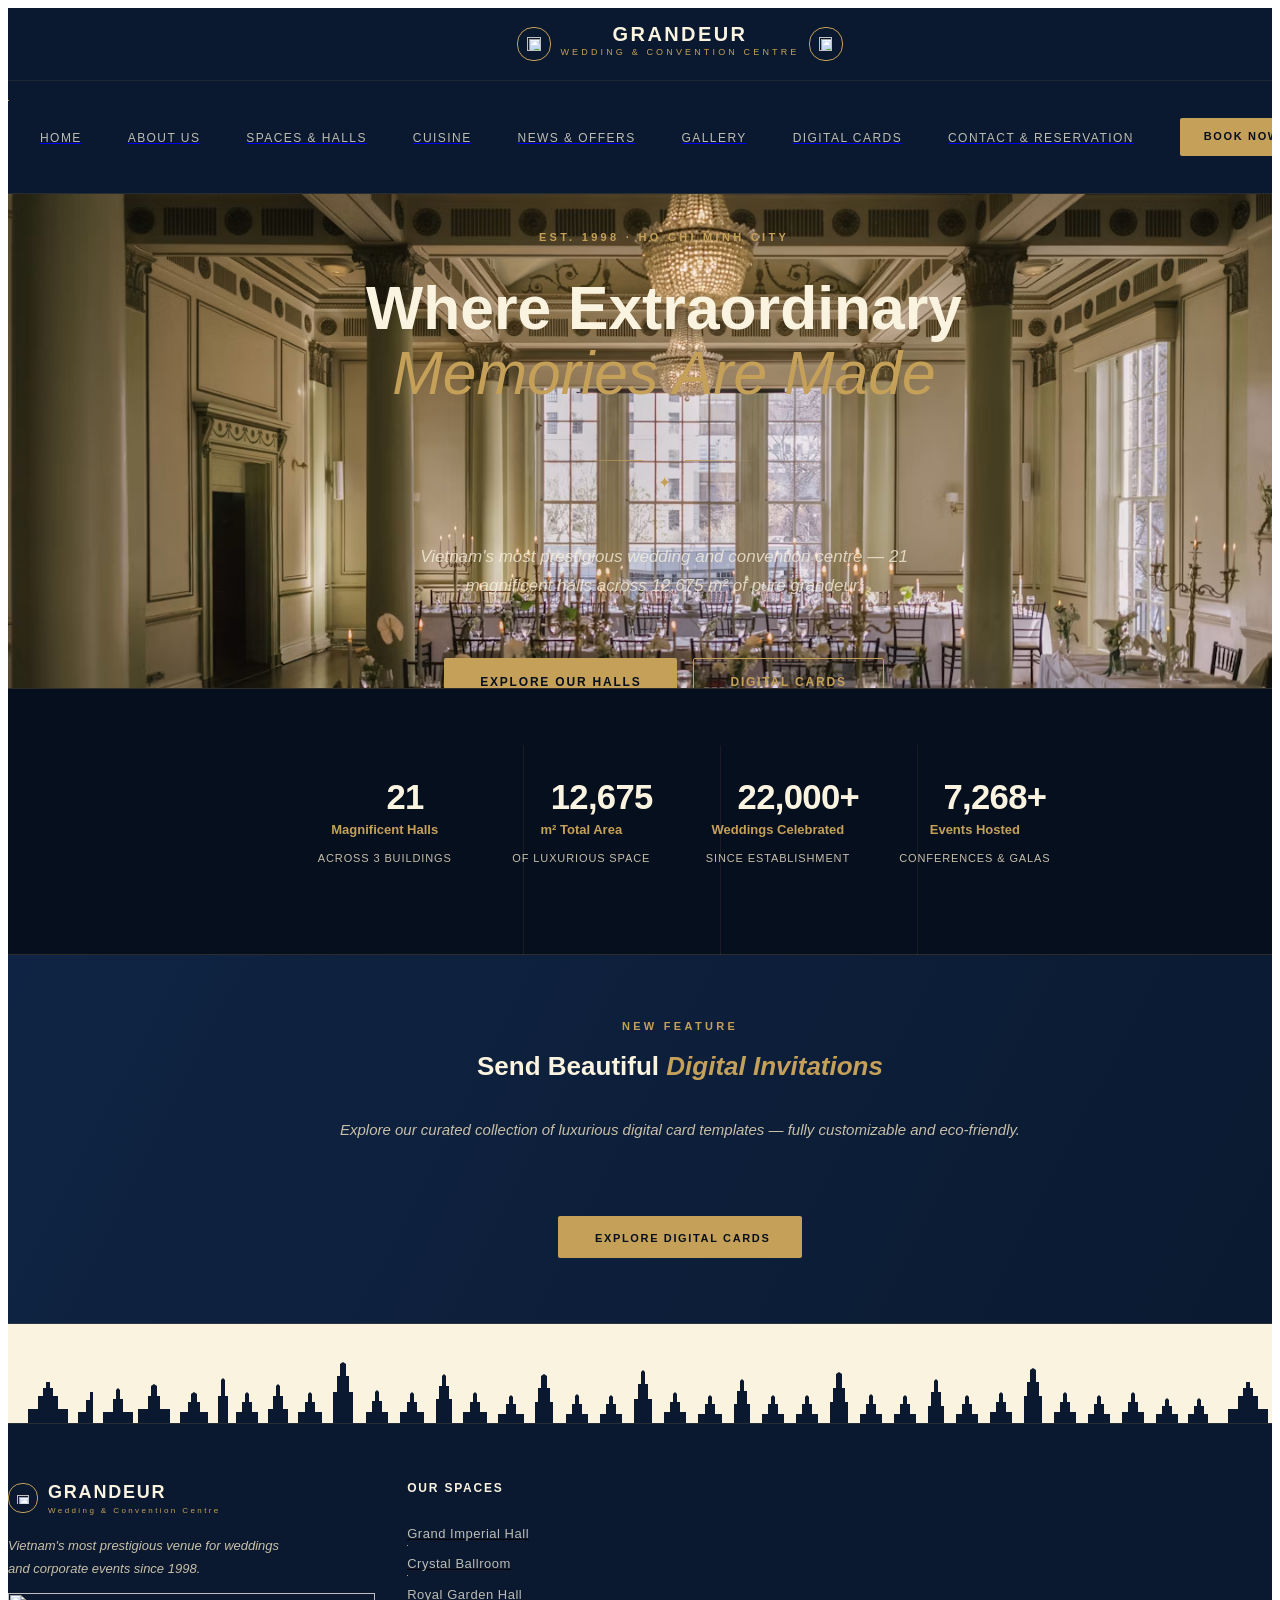
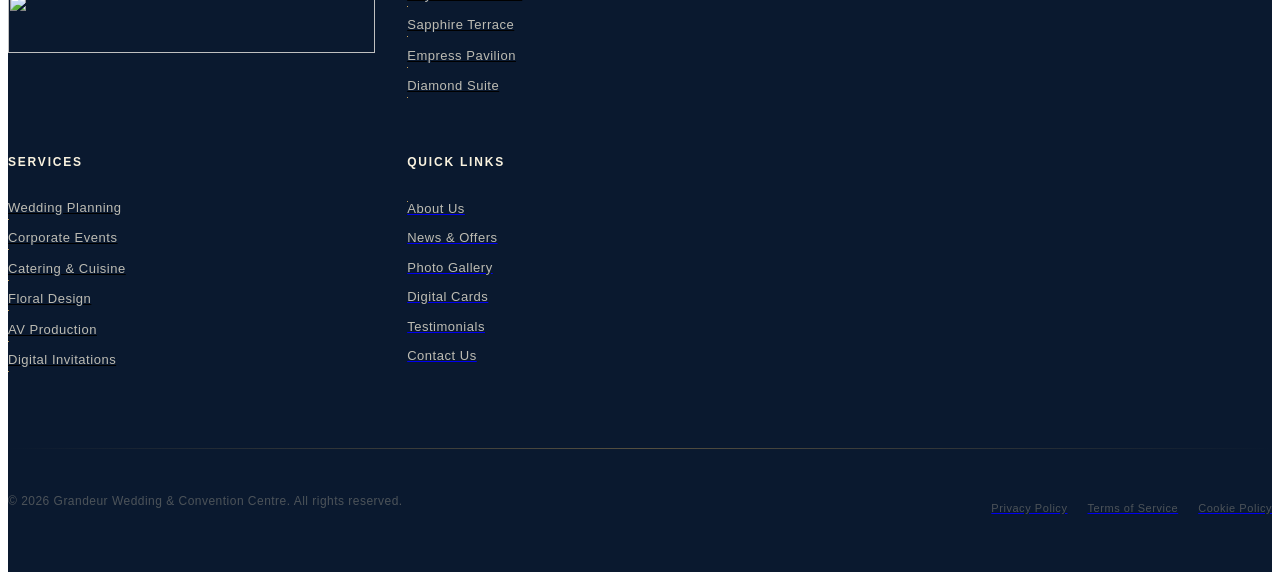
==== index.html @ 55d0a4b1 "Add home page but with desktop first" ====
<!doctype html>
<html lang="en">
  <head>
    <meta charset="utf-8" />
    <meta name="viewport" content="width=device-width, initial-scale=1" />
    <title>Grandeur Wedding &amp; Convention Centre</title>
    <meta name="description" content="Grandeur Wedding & Convention Centre, Vietnam's prestigious venue for weddings and corporate events since 1998." />
    <script src="https://cdn.jsdelivr.net/npm/@tailwindcss/browser@4"></script>

    <link rel="stylesheet" href="globals.css" />
    <link rel="stylesheet" href="css/home.css" />
  </head>
  <body>
    <div class="digital-wedding">
      <div class="app">
        <main class="">
          <section class="section" aria-labelledby="hero-title">
            <div class="container" aria-hidden="true"></div>
            <div class="container-2 landing">
              <div class="paragraph-margin">
                <p class="text-wrapper">EST. 1998 · HO CHI MINH CITY</p>
              </div>
              <div class="heading">
                <h1 id="hero-title" class="where-extraordinary">
                  <span class="span">Where Extraordinary<br /></span>
                  <span class="text-wrapper-2">Memories Are Made</span>
                </h1>
              </div>
              <div class="container-3" aria-hidden="true">
                <div class="text"></div>
                <div class="div-wrapper">
                  <div class="text-wrapper-3">✦</div>
                </div>
                <div class="text-2"></div>
              </div>
              <div class="vietnam-s-most-wrapper">
                <p class="vietnam-s-most">Vietnam's most prestigious wedding and convention centre — 21 magnificent halls across 12,675 m² of pure grandeur.</p>
              </div>
              <div class="container-4">
                <button class="button" type="button" aria-label="Explore our halls">
                  <span class="explore-our-halls">EXPLORE OUR HALLS</span>
                </button>
                <button class="digital-cards-wrapper" type="button" aria-label="Explore digital cards">
                  <span class="digital-cards">DIGITAL CARDS</span>
                </button>
              </div>
            </div>
          </section>
          <section class="container-wrapper" aria-label="Grandeur at a glance">
            <div class="container-5">
              <div class="container-6">
                <article class="container-7">
                  <div class="div-wrapper-2">
                    <div class="text-wrapper-4">21</div>
                  </div>
                  <div class="paragraph">
                    <div class="text-wrapper-5">Magnificent Halls</div>
                  </div>
                  <div class="paragraph-2">
                    <div class="text-wrapper-6">ACROSS 3 BUILDINGS</div>
                  </div>
                </article>
                <article class="container-7">
                  <div class="div-wrapper-2">
                    <div class="text-wrapper-4">12,675</div>
                  </div>
                  <div class="paragraph">
                    <div class="text-wrapper-5">m² Total Area</div>
                  </div>
                  <div class="paragraph-2">
                    <div class="text-wrapper-6">OF LUXURIOUS SPACE</div>
                  </div>
                </article>
                <article class="container-7">
                  <div class="div-wrapper-2">
                    <div class="text-wrapper-4">22,000+</div>
                  </div>
                  <div class="paragraph">
                    <div class="text-wrapper-5">Weddings Celebrated</div>
                  </div>
                  <div class="paragraph-2">
                    <div class="text-wrapper-6">SINCE ESTABLISHMENT</div>
                  </div>
                </article>
                <article class="container-7">
                  <div class="div-wrapper-2">
                    <div class="text-wrapper-4">7,268+</div>
                  </div>
                  <div class="paragraph-3">
                    <div class="text-wrapper-5">Events Hosted</div>
                  </div>
                  <div class="conferences-galas-wrapper">
                    <div class="text-wrapper-6">CONFERENCES &amp; GALAS</div>
                  </div>
                </article>
              </div>
            </div>
          </section>
          <section class="container-margin-wrapper" aria-labelledby="digital-cards-title">
            <div class="div-wrapper-2">
              <div class="container-11">
                <div class="div-wrapper-2">
                  <div class="text-wrapper">NEW FEATURE</div>
                </div>
                <div class="send-beautiful-wrapper">
                  <h2 id="digital-cards-title" class="send-beautiful">
                    <span class="text-wrapper-7">Send Beautiful </span>
                    <span class="text-wrapper-8">Digital Invitations</span>
                  </h2>
                </div>
                <div class="explore-our-curated-wrapper">
                  <p class="explore-our-curated">Explore our curated collection of luxurious digital card templates — fully customizable and eco-friendly.</p>
                </div>
                <div class="button-wrapper">
                  <button class="explore-digital-wrapper" type="button" aria-label="Explore digital cards">
                    <span class="explore-digital">EXPLORE DIGITAL CARDS</span>
                  </button>
                </div>
              </div>
            </div>
          </section>
        </main>
        <footer class="footer">
          <div class="palace-silhouette-wrapper" aria-hidden="true">
            <div class="palace-silhouette">
              <!-- <img class="vector" src="assets/9f6586f1-78d0-4811-8c4d-314d261bdf4b.svg" alt="" /> -->
            </div>
          </div>
          <div class="container-margin">
            <div class="container-12">
              <div class="container-13">
                <div class="container-14">
                  <section class="container-15" aria-label="Grandeur Wedding and Convention Centre">
                    <div class="container-16">
                      <div class="icon-wrapper" aria-hidden="true">
                        <div class="icon">
                          <img class="img" src="../assets/vector.svg" alt="" />
                        </div>
                      </div>
                      <div class="container-17">
                        <div class="div">
                          <div class="text-wrapper-9">GRANDEUR</div>
                        </div>
                        <div class="div">
                          <div class="wedding-convention">Wedding &amp; Convention Centre</div>
                        </div>
                      </div>
                    </div>
                    <div class="paragraph-margin-2">
                      <p class="p">Vietnam's most prestigious venue for weddings and corporate events since 1998.</p>
                    </div>
                    <img class="container-18" src="../assets/container.svg" alt="" aria-hidden="true" />
                  </section>
                  <nav class="container-19" aria-labelledby="spaces-heading">
                    <div class="div">
                      <h2 id="spaces-heading" class="text-wrapper-10">OUR SPACES</h2>
                    </div>
                    <div class="container-20">
                      <a class="link" href="#grand-imperial-hall">
                        <span class="text-wrapper-11">Grand Imperial Hall</span>
                        <span class="text-3" aria-hidden="true"></span>
                      </a>
                      <a class="link" href="#crystal-ballroom">
                        <span class="text-wrapper-11">Crystal Ballroom</span>
                        <span class="text-3" aria-hidden="true"></span>
                      </a>
                      <a class="link" href="#royal-garden-hall">
                        <span class="text-wrapper-11">Royal Garden Hall</span>
                        <span class="text-3" aria-hidden="true"></span>
                      </a>
                      <a class="link" href="#sapphire-terrace">
                        <span class="text-wrapper-11">Sapphire Terrace</span>
                        <span class="text-3" aria-hidden="true"></span>
                      </a>
                      <a class="link" href="#empress-pavilion">
                        <span class="text-wrapper-11">Empress Pavilion</span>
                        <span class="text-3" aria-hidden="true"></span>
                      </a>
                      <a class="link" href="#diamond-suite">
                        <span class="text-wrapper-11">Diamond Suite</span>
                        <span class="text-3" aria-hidden="true"></span>
                      </a>
                    </div>
                  </nav>
                  <nav class="container-21" aria-labelledby="services-heading">
                    <div class="div">
                      <h2 id="services-heading" class="text-wrapper-10">SERVICES</h2>
                    </div>
                    <div class="container-20">
                      <a class="link" href="#wedding-planning">
                        <span class="text-wrapper-11">Wedding Planning</span>
                        <span class="text-3" aria-hidden="true"></span>
                      </a>
                      <a class="link" href="#corporate-events">
                        <span class="text-wrapper-11">Corporate Events</span>
                        <span class="text-3" aria-hidden="true"></span>
                      </a>
                      <a class="link" href="#catering-cuisine">
                        <span class="text-wrapper-11">Catering &amp; Cuisine</span>
                        <span class="text-3" aria-hidden="true"></span>
                      </a>
                      <a class="link" href="#floral-design">
                        <span class="text-wrapper-11">Floral Design</span>
                        <span class="text-3" aria-hidden="true"></span>
                      </a>
                      <a class="link" href="#av-production">
                        <span class="text-wrapper-11">AV Production</span>
                        <span class="text-3" aria-hidden="true"></span>
                      </a>
                      <a class="link" href="#digital-invitations">
                        <span class="text-wrapper-11">Digital Invitations</span>
                        <span class="text-3" aria-hidden="true"></span>
                      </a>
                    </div>
                  </nav>
                  <nav class="container-22" aria-labelledby="quick-links-heading">
                    <div class="div">
                      <h2 id="quick-links-heading" class="text-wrapper-10">QUICK LINKS</h2>
                    </div>
                    <div class="container-20">
                      <a href="#about-us">
                        <span class="text-wrapper-11">About Us</span>
                        <span class="text-3" aria-hidden="true"></span>
                      </a>
                      <a href="#news-offers">
                        <span class="text-wrapper-11">News &amp; Offers</span>
                        <span class="text-3" aria-hidden="true"></span>
                      </a>
                      <a href="#photo-gallery">
                        <span class="text-wrapper-11">Photo Gallery</span>
                        <span class="text-3" aria-hidden="true"></span>
                      </a>
                      <a href="#digital-cards">
                        <span class="text-wrapper-11">Digital Cards</span>
                        <span class="text-3" aria-hidden="true"></span>
                      </a>
                      <a href="#testimonials">
                        <span class="text-wrapper-11">Testimonials</span>
                        <span class="text-3" aria-hidden="true"></span>
                      </a>
                      <a href="#contact-us">
                        <span class="text-wrapper-11">Contact Us</span>
                        <span class="text-3" aria-hidden="true"></span>
                      </a>
                    </div>
                  </nav>
                </div>
                <div class="container-margin-2">
                  <div class="container-23" aria-hidden="true"></div>
                </div>
                <div class="container-24">
                  <div class="element-grandeur-wrapper">
                    <p class="element-grandeur">© 2026 Grandeur Wedding &amp; Convention Centre. All rights reserved.</p>
                  </div>
                  <nav class="container-25" aria-label="Legal">
                    <a class="link-2" href="#privacy-policy">
                      <span class="text-wrapper-12">Privacy Policy</span>
                    </a>
                    <a class="link-2" href="#terms-of-service">
                      <span class="text-wrapper-12">Terms of Service</span>
                    </a>
                    <a class="link-2" href="#cookie-policy">
                      <span class="text-wrapper-12">Cookie Policy</span>
                    </a>
                  </nav>
                </div>
              </div>
            </div>
          </div>
        </footer>
      </div>
      <header class="header">
        <div class="container-26">
          <div class="container-27" aria-label="Grandeur Wedding and Convention Centre">
            <div class="container-28" aria-hidden="true">
              <div class="vector-wrapper">
                <img class="img" src="../assets/image.svg" alt="" />
              </div>
            </div>
            <div class="container-29">
              <div class="div-wrapper-2">
                <div class="text-wrapper-13">GRANDEUR</div>
              </div>
              <div class="wedding-convention-wrapper">
                <div class="wedding-convention-2">WEDDING &amp; CONVENTION CENTRE</div>
              </div>
            </div>
            <div class="container-28" aria-hidden="true">
              <div class="vector-wrapper">
                <img class="img" src="../assets/vector-2.svg" alt="" />
              </div>
            </div>
          </div>
        </div>
        <nav class="container-30" aria-label="Primary navigation">
            <div id="burger-nav">
                <img src="./assets/icons8-hamburger-button-50.png"  alt="alt-menu">
            </div>
          <div id="long-nav" class="container-31">
            <a href="#home" aria-current="page">
              <span class="text-wrapper-14">HOME</span>
              <span class="text-4" aria-hidden="true"></span>
            </a>
            <a href="#about-us">
              <span class="text-wrapper-14">ABOUT US</span>
              <span class="text-4" aria-hidden="true"></span>
            </a>
            <a href="#spaces-halls">
              <span class="text-wrapper-14">SPACES &amp; HALLS</span>
              <span class="chev-down" aria-hidden="true">
                <img class="vector-2" src="../assets/vector-3.svg" alt="" />
              </span>
              <span class="text-4" aria-hidden="true"></span>
            </a>
            <a href="#cuisine">
              <span class="text-wrapper-14">CUISINE</span>
              <span class="text-4" aria-hidden="true"></span>
            </a>
            <a href="#news-offers">
              <span class="text-wrapper-14">NEWS &amp; OFFERS</span>
              <span class="text-4" aria-hidden="true"></span>
            </a>
            <a href="#gallery">
              <span class="text-wrapper-14">GALLERY</span>
              <span class="text-4" aria-hidden="true"></span>
            </a>
            <a href="#digital-cards">
              <span class="text-wrapper-14">DIGITAL CARDS</span>
              <span class="text-4" aria-hidden="true"></span>
            </a>
            <a href="#contact-reservation">
              <span class="text-wrapper-14">CONTACT &amp; RESERVATION</span>
              <span class="text-4" aria-hidden="true"></span>
            </a>
            <button class="book-now-wrapper" type="button" aria-label="Book your event now">
              <span class="book-now">BOOK NOW</span>
            </button>
          </div>
        </nav>
      </header>
    </div>
    <script src="./js/home.js" defer></script>
  </body>
</html>
---- css/home.css ----
main{
    width: 100%;
}

.digital-wedding {
  display: flex;
  flex-direction: column;
  height: 100%;
  align-items: flex-start;
  position: relative;
  background-color: #0a192f;
  overflow-x: hidden;
}

.digital-wedding .app {
  display: flex;
  flex-direction: column;
  width:100%;
  align-items: flex-start;
  position: relative;
  flex: 0 0 auto;
  margin-bottom: -0.43px;
  margin-right: -0.4px;
  background-color: #0a192f;
}

.digital-wedding .div {
  display: flex;
  flex-direction: column;
  align-items: flex-start;
  position: relative;
  align-self: stretch;
  width: 100%;
  flex: 0 0 auto;
}

.digital-wedding .section {
  position: relative;
  align-self: stretch;
  width: 100%;
  height: 680px;
  background: linear-gradient(
    180deg,
    rgba(10, 25, 47, 0.72) 0%,
    rgba(10, 25, 47, 0.45) 40%,
    rgba(10, 25, 47, 0.8) 100%
  );
}

.digital-wedding .container {
  position: absolute;
  top: 560px;
  left: 0;
  width: 100%;
  height: 120px;
  background: linear-gradient(
    180deg,
    rgba(0, 0, 0, 0) 0%,
    rgba(10, 25, 47, 1) 100%
  );
}

.digital-wedding .container-2 {
  background-image: url("../assets/photo-1780542900375-0cf459e38fbb.png");
  background-position: center;
  background-size: cover;
  display: flex;
  flex-direction: column;
  width: 100%;
  height: 680px;
  align-items: center;
  justify-content: center;
  padding: 120px 24px 0px;
  position: absolute;
  top: 0;
  left: 0;
}

.digital-wedding .paragraph-margin {
  display: inline-flex;
  flex-direction: column;
  align-items: flex-start;
  padding: 0px 0px 20px;
  position: relative;
  flex: 0 0 auto;
}

.digital-wedding .text-wrapper {
  position: relative;
  width: fit-content;
  margin-top: -1px;
  font-family: "Inter-SemiBold", Helvetica;
  font-weight: 600;
  color: #c5a059;
  font-size: 11px;
  text-align: center;
  letter-spacing: 3.3px;
  line-height: 16.5px;
  white-space: nowrap;
}

.digital-wedding .heading {
  width: 100%;
  height: 139px;
  padding: 0px 0px 8px;
  display: flex;
  flex-direction: column;
  align-items: center;
  position: relative;
}

.digital-wedding .where-extraordinary {
  position: relative;
  width: fit-content;
  margin-top: -1px;
  font-family: "Playfair Display-Bold", Helvetica;
  font-weight: 400;
  color: transparent;
  font-size: 60.6px;
  text-align: center;
  letter-spacing: 0;
  line-height: 65.5px;
}

.digital-wedding .span {
  font-weight: 700;
  color: #faf3e0;
}

.digital-wedding .text-wrapper-2 {
  font-family: "Playfair Display-Italic", Helvetica;
  font-style: italic;
  color: #c5a059;
}

.digital-wedding .container-3 {
  display: flex;
  width: 240px;
  height: 72px;
  align-items: center;
  justify-content: center;
  gap: 14px;
  padding: 24px 0px;
  position: relative;
}

.digital-wedding .text {
  position: absolute;
  top: 36px;
  left: 27px;
  width: 72px;
  height: 1px;
  background: linear-gradient(
    90deg,
    rgba(0, 0, 0, 0) 0%,
    rgba(197, 160, 89, 1) 100%
  );
}

.digital-wedding .div-wrapper {
  display: inline-flex;
  flex-direction: column;
  align-items: center;
  position: relative;
  flex: 0 0 auto;
}

.digital-wedding .text-wrapper-3 {
  position: relative;
  width: fit-content;
  margin-top: -1px;
  font-family: "Inter-Regular", Helvetica;
  font-weight: 400;
  color: #c5a059;
  font-size: 16px;
  text-align: center;
  letter-spacing: 0;
  line-height: 24px;
  white-space: nowrap;
}

.digital-wedding .text-2 {
  position: absolute;
  top: 36px;
  left: 141px;
  width: 72px;
  height: 1px;
  background: linear-gradient(
    90deg,
    rgba(197, 160, 89, 1) 0%,
    rgba(0, 0, 0, 0) 100%
  );
}

.digital-wedding .vietnam-s-most-wrapper {
  padding: 0px 0px 40px;
  display: inline-flex;
  flex-direction: column;
  align-items: flex-start;
  position: relative;
  flex: 0 0 auto;
}

.digital-wedding .vietnam-s-most {
  position: relative;
  width: 520px;
  margin-top: -1px;
  font-family: "Cormorant Garamond-LightItalic", Helvetica;
  font-weight: 300;
  font-style: italic;
  color: #faf3e0bf;
  font-size: 17px;
  text-align: center;
  letter-spacing: 0;
  line-height: 28.9px;
}

.digital-wedding .container-4 {
  display: inline-flex;
  align-items: flex-start;
  justify-content: center;
  gap: 16px;
  position: relative;
  flex: 0 0 auto;
}

.digital-wedding .button {
  all: unset;
  box-sizing: border-box;
  display: inline-flex;
  flex-direction: column;
  align-items: center;
  justify-content: center;
  padding: 14px 36px;
  position: relative;
  align-self: stretch;
  flex: 0 0 auto;
  background-color: #c5a059;
  border-radius: 2px;
}

.digital-wedding .explore-our-halls {
  margin-top: -0.2px;
  font-family: "Inter-Bold", Helvetica;
  font-weight: 700;
  color: #060f1e;
  font-size: 12px;
  letter-spacing: 1.8px;
  line-height: 18px;
  position: relative;
  width: fit-content;
  text-align: center;
  white-space: nowrap;
}

.digital-wedding .digital-cards-wrapper {
  all: unset;
  box-sizing: border-box;
  display: inline-flex;
  flex-direction: column;
  align-items: center;
  justify-content: center;
  padding: 14px 36px;
  position: relative;
  align-self: stretch;
  flex: 0 0 auto;
  border-radius: 2px;
  border: 0.8px solid;
  border-color: #c5a059;
}

.digital-wedding .digital-cards {
  font-family: "Inter-SemiBold", Helvetica;
  font-weight: 600;
  color: #c5a059;
  font-size: 12px;
  text-align: center;
  letter-spacing: 1.8px;
  line-height: 18px;
  position: relative;
  width: fit-content;
  white-space: nowrap;
}

.digital-wedding .container-wrapper {
  display: flex;
  flex-direction: column;
  align-items: flex-start;
  position: relative;
  align-self: stretch;
  width: 100%;
  flex: 0 0 auto;
  background-color: #060f1e;
  border-top-width: 0.8px;
  border-top-style: solid;
  border-bottom-width: 0.8px;
  border-bottom-style: solid;
  border-color: #c5a05933;
}

.digital-wedding .container-5 {
  display: flex;
  flex-direction: column;
  align-items: center;
  padding: 56px 40px;
  position: relative;
  width: 100%;
  flex: 0 0 auto;
}

.digital-wedding .container-6 {
  display: grid;
  grid-template-columns: 196.6px 196.6px 196.6px 196.6px;
  grid-template-rows: 152.65px;
  height: fit-content;
}

.digital-wedding .container-7 {
  position: relative;
  width: 100%;
  height: 100%;
  display: flex;
  flex-direction: column;
  align-items: flex-start;
  padding: 36px 20px;
  border-right-width: 1px;
  border-right-style: solid;
  border-color: #c5a0591a;
}
.container-6 :last-child{
    border-color: transparent;
}

.digital-wedding .div-wrapper-2 {
  display: flex;
  align-items: center;
  align-self: stretch;
  width: 100%;
  flex: 0 0 auto;
  flex-direction: column;
  position: relative;
}

.digital-wedding .text-wrapper-4 {
  position: relative;
  width: fit-content;
  margin-top: -1px;
  font-family: "Inter-Bold", Helvetica;
  font-weight: 700;
  color: #faf3e0;
  font-size: 34.7px;
  text-align: center;
  letter-spacing: -0.69px;
  line-height: 34.7px;
  white-space: nowrap;
}

.digital-wedding .paragraph {
  display: flex;
  flex-direction: column;
  width: 155.8px;
  height: 26px;
  align-items: center;
  padding: 6px 0px 0px;
  position: relative;
}

.digital-wedding .text-wrapper-5 {
  position: relative;
  width: fit-content;
  margin-top: -1px;
  font-family: "Inter-SemiBold", Helvetica;
  font-weight: 600;
  color: #c5a059;
  font-size: 13px;
  text-align: center;
  letter-spacing: 0;
  line-height: 19.5px;
  white-space: nowrap;
}

.digital-wedding .paragraph-2 {
  display: flex;
  width: 155.8px;
  height: 21px;
  align-items: center;
  padding: 4px 0px 0px;
  margin-bottom: -1.35px;
  flex-direction: column;
  position: relative;
}

.digital-wedding .text-wrapper-6 {
  position: relative;
  width: fit-content;
  margin-top: -1px;
  font-family: "Inter-Regular", Helvetica;
  font-weight: 400;
  color: #c8bfa8;
  font-size: 11px;
  text-align: center;
  letter-spacing: 0.88px;
  line-height: 16.5px;
  white-space: nowrap;
}

.digital-wedding .paragraph-3 {
  display: flex;
  width: 156.6px;
  height: 26px;
  align-items: center;
  padding: 6px 0px 0px;
  flex-direction: column;
  position: relative;
}

.digital-wedding .conferences-galas-wrapper {
  display: flex;
  width: 156.6px;
  height: 21px;
  align-items: center;
  padding: 4px 0px 0px;
  margin-bottom: -1.35px;
  flex-direction: column;
  position: relative;
}

.digital-wedding .container-margin-wrapper {
  display: flex;
  flex-direction: column;
  align-items: flex-start;
  padding: 64px 40px;
  position: relative;
  align-self: stretch;
  width: 100%;
  flex: 0 0 auto;
  border-bottom-width: 0.8px;
  border-bottom-style: solid;
  border-color: #c5a05926;
  background: linear-gradient(
    117deg,
    rgba(15, 36, 68, 1) 0%,
    rgba(10, 25, 47, 1) 100%
  );
}

.digital-wedding .container-11 {
  display: flex;
  flex-direction: column;
  width: 700px;
  align-items: flex-start;
  position: relative;
  flex: 0 0 auto;
}

.digital-wedding .send-beautiful-wrapper {
  width: 700px;
  height: 53px;
  padding: 14px 0px 0px;
  display: flex;
  flex-direction: column;
  align-items: center;
  position: relative;
}

.digital-wedding .send-beautiful {
  position: relative;
  width: fit-content;
  margin-top: -1px;
  font-family: "Playfair Display-SemiBold", Helvetica;
  font-weight: 400;
  color: transparent;
  font-size: 26px;
  text-align: center;
  letter-spacing: 0;
  line-height: 39px;
  white-space: nowrap;
}

.digital-wedding .text-wrapper-7 {
  font-weight: 600;
  color: #faf3e0;
}

.digital-wedding .text-wrapper-8 {
  font-family: "Playfair Display-SemiBoldItalic", Helvetica;
  font-weight: 600;
  font-style: italic;
  color: #c5a059;
}

.digital-wedding .explore-our-curated-wrapper {
  display: flex;
  width: 700px;
  height: 71px;
  align-items: center;
  padding: 16px 0px 28px;
  flex-direction: column;
  position: relative;
}

.digital-wedding .explore-our-curated {
  margin-top: -1px;
  font-family: "Cormorant Garamond-LightItalic", Helvetica;
  font-weight: 300;
  font-style: italic;
  color: #c8bfa8;
  font-size: 15px;
  letter-spacing: 0;
  line-height: 27px;
  position: relative;
  width: fit-content;
  text-align: center;
  white-space: nowrap;
}

.digital-wedding .button-wrapper {
  position: relative;
  align-self: stretch;
  width: 100%;
  height: 42.5px;
}

.digital-wedding .explore-digital-wrapper {
  all: unset;
  box-sizing: border-box;
  position: relative;
  left: 228px;
  width: 244px;
  height: 42px;
  display: flex;
  background-color: #c5a059;
  border-radius: 2px;
}

.digital-wedding .explore-digital {
  margin-top: 13.6px;
  width: 171px;
  height: 17px;
  margin-left: 37px;
  font-family: "Inter-Bold", Helvetica;
  font-weight: 700;
  color: #060f1e;
  font-size: 11px;
  text-align: center;
  letter-spacing: 1.65px;
  line-height: 16.5px;
  white-space: nowrap;
}

.digital-wedding .footer {
  display: flex;
  flex-direction: column;
  align-items: center;
  position: relative;
  align-self: stretch;
  width: 100%;
  flex: 0 0 auto;
  background-color: transparent;
}

.digital-wedding .palace-silhouette-wrapper {
  display: flex;
  width: 100%;
  flex: 0 0 auto;
  background-color: #faf3e0;
  background-repeat: repeat-x;
  background-image: url("../assets/9f6586f1-78d0-4811-8c4d-314d261bdf4b.svg");
}

.digital-wedding .palace-silhouette {
  position: relative;
  width: 100%;
  height: 101.07px;
}

.digital-wedding .vector {
  position: absolute;
  width: 100%;
  height: 72.86%;
  top: 27.14%;
  left: 0;
}

.digital-wedding .container-margin {
  position: relative;
  align-self: stretch;
  width: 100%;
}

.digital-wedding .container-12 {
  display: flex;
  flex-direction: column;
  width: 100%;
  align-items: center;
  padding: 56px 0px 0px;
  position: relative;
  top: -2px;
  background-color: #0a192f;
  border-top-width: 0.8px;
  border-top-style: solid;
  border-color: #c5a05926;
}

.digital-wedding .container-13 {
  display: flex;
  flex-direction: column;
  align-items: flex-start;
  padding: 0px 40px;
  position: relative;
  width: 100%;
  flex: 0 0 auto;
}

.digital-wedding .container-14 {
  display: flex !important;
  flex-direction: row;
  justify-content: center;
  align-items: center;
}

.digital-wedding .container-15 {
  position: relative;
  grid-row: 1 / 2;
  grid-column: 1 / 2;
  width: 100%;
  height: 100%;
  display: flex;
  flex-direction: column;
  align-items: flex-start;
}

.digital-wedding .container-16 {
  display: flex;
  align-items: center;
  gap: 10px;
  position: relative;
  align-self: stretch;
  width: 100%;
  flex: 0 0 auto;
}

.digital-wedding .icon-wrapper {
  display: flex;
  width: 28px;
  height: 28px;
  align-items: center;
  justify-content: center;
  position: relative;
  border-radius: 14px;
  border: 0.8px solid;
  border-color: #c5a059;
}

.digital-wedding .icon {
  position: relative;
  width: 12px;
  height: 12px;
}

.digital-wedding .img {
  position: absolute;
  width: 98.38%;
  height: 98.73%;
  top: 0;
  left: 0;
}

.digital-wedding .container-17 {
  display: flex;
  flex-direction: column;
  width: 178.68px;
  align-items: flex-start;
  position: relative;
}

.digital-wedding .text-wrapper-9 {
  position: relative;
  width: fit-content;
  margin-top: -1px;
  font-family: "Playfair Display-SemiBold", Helvetica;
  font-weight: 600;
  color: #faf3e0;
  font-size: 18px;
  letter-spacing: 1.8px;
  line-height: 27px;
  white-space: nowrap;
}

.digital-wedding .wedding-convention {
  position: relative;
  width: fit-content;
  margin-top: -1px;
  font-family: "Inter-Regular", Helvetica;
  font-weight: 400;
  color: #c5a059;
  font-size: 8px;
  letter-spacing: 2.4px;
  line-height: 12px;
  white-space: nowrap;
}

.digital-wedding .paragraph-margin-2 {
  padding: 18px 0px 0px;
  display: inline-flex;
  flex-direction: column;
  align-items: flex-start;
  position: relative;
  flex: 0 0 auto;
}

.digital-wedding .p {
  position: relative;
  width: 280px;
  margin-top: -1px;
  font-family: "Cormorant Garamond-LightItalic", Helvetica;
  font-weight: 300;
  font-style: italic;
  color: #c8bfa8;
  font-size: 13px;
  letter-spacing: 0;
  line-height: 23.4px;
}

.digital-wedding .container-18 {
  position: relative;
  width: 367.2px;
  height: 60px;
}

.digital-wedding .container-19 {
  position: relative;
  grid-row: 1 / 2;
  grid-column: 2 / 3;
  width: 100%;
  height: 100%;
  display: flex;
  flex-direction: column;
  align-items: flex-start;
}

.digital-wedding .text-wrapper-10 {
  position: relative;
  width: fit-content;
  margin-top: -1px;
  font-family: "Inter-Bold", Helvetica;
  font-weight: 700;
  color: #faf3e0;
  font-size: 12px;
  letter-spacing: 1.8px;
  line-height: 18px;
  white-space: nowrap;
}

.digital-wedding .container-20 {
  display: flex;
  flex-direction: column;
  width: 367.2px;
  height: 200px;
  align-items: flex-start;
  gap: 10px;
  padding: 18px 0px 0px;
  position: relative;
  margin-bottom: -3px;
}

.digital-wedding .link {
  display: flex;
  flex-direction: column;
  align-items: flex-start;
  padding: 0px 0px 2px;
  position: relative;
  align-self: stretch;
  width: 100%;
  flex: 0 0 auto;
}

.digital-wedding .text-wrapper-11 {
  position: relative;
  width: fit-content;
  margin-top: -1px;
  font-family: "Inter-Regular", Helvetica;
  font-weight: 400;
  color: #faf3e0bf;
  font-size: 13px;
  letter-spacing: 0.52px;
  line-height: 19.5px;
  white-space: nowrap;
}

.digital-wedding .text-3 {
  position: absolute;
  top: 20px;
  left: 0;
  width: 1px;
  height: 1px;
  background-color: #c5a059;
}

.digital-wedding .container-21 {
  position: relative;
  grid-row: 2 / 3;
  grid-column: 1 / 2;
  width: 100%;
  height: 100%;
  display: flex;
  flex-direction: column;
  align-items: flex-start;
}

.digital-wedding .container-22 {
  position: relative;
  grid-row: 2 / 3;
  grid-column: 2 / 3;
  width: 100%;
  height: 100%;
  display: flex;
  flex-direction: column;
  align-items: flex-start;
}

.digital-wedding .container-margin-2 {
  display: flex;
  flex-direction: column;
  align-items: flex-start;
  padding: 52px 0px 0px;
  flex: 0 0 auto;
  position: relative;
  align-self: stretch;
  width: 100%;
}

.digital-wedding .container-23 {
  position: relative;
  align-self: stretch;
  width: 100%;
  height: 1px;
  background: linear-gradient(
    90deg,
    rgba(0, 0, 0, 0) 0%,
    rgba(197, 160, 89, 0.4) 50%,
    rgba(0, 0, 0, 0) 100%
  );
}

.digital-wedding .container-24 {
  display: flex;
  width: 100%;
  height: 70px;
  align-items: center;
  justify-content: space-between;
  padding: 24px 0px 28px;
  position: relative;
}

.digital-wedding .element-grandeur-wrapper {
  display: inline-flex;
  align-items: flex-start;
  flex: 0 0 auto;
  flex-direction: column;
  position: relative;
}

.digital-wedding .element-grandeur {
  position: relative;
  width: fit-content;
  margin-top: -1px;
  font-family: "Inter-Regular", Helvetica;
  font-weight: 400;
  color: #c8bfa859;
  font-size: 12px;
  letter-spacing: 0.48px;
  line-height: 18px;
  white-space: nowrap;
}

.digital-wedding .container-25 {
  display: inline-flex;
  align-items: flex-start;
  gap: 20px;
  position: relative;
  flex: 0 0 auto;
}

.digital-wedding .link {
}

.digital-wedding .text-wrapper-12 {
  position: relative;
  width: fit-content;
  margin-top: -1px;
  font-family: "Inter-Regular", Helvetica;
  font-weight: 400;
  color: #c8bfa859;
  font-size: 11px;
  letter-spacing: 0.55px;
  line-height: 16.5px;
  white-space: nowrap;
}

.digital-wedding .header {
  display: flex;
  flex-direction: column;
  width: 100%;
  align-items: flex-start;
  position: absolute;
  top: 0;
  left: 0;
  background-color: #0a192f;
  border-top-style: none;
  border-right-style: none;
  border-bottom-width: 0.8px;
  border-bottom-style: solid;
  border-left-style: none;
  border-color: #c5a05926;
}

.digital-wedding .container-26 {
  display: flex;
  height: 72px;
  align-items: center;
  justify-content: center;
  padding: 0px 40px;
  position: relative;
  width: 100%;
}

.digital-wedding .container-27 {
  display: inline-flex;
  align-items: center;
  justify-content: center;
  gap: 10px;
  position: relative;
  flex: 0 0 auto;
}

.digital-wedding .container-28 {
  display: flex;
  width: 32px;
  height: 32px;
  align-items: center;
  justify-content: center;
  position: relative;
  border-radius: 16px;
  border: 0.8px solid;
  border-color: #c5a059;
}

.digital-wedding .vector-wrapper {
  position: relative;
  width: 14px;
  height: 14px;
}

.digital-wedding .container-29 {
  display: flex;
  flex-direction: column;
  width: 237.93px;
  align-items: flex-start;
  position: relative;
}

.digital-wedding .text-wrapper-13 {
  position: relative;
  width: fit-content;
  margin-top: -1px;
  font-family: "Playfair Display-SemiBold", Helvetica;
  font-weight: 600;
  color: #faf3e0;
  font-size: 20px;
  text-align: center;
  letter-spacing: 2.4px;
  line-height: 20px;
  white-space: nowrap;
}

.digital-wedding .wedding-convention-wrapper {
  display: flex;
  width: 237.93px;
  height: 17px;
  align-items: center;
  padding: 3px 0px 0px;
  flex-direction: column;
  position: relative;
}

.digital-wedding .wedding-convention-2 {
  position: relative;
  width: fit-content;
  margin-top: -1px;
  font-family: "Inter-Regular", Helvetica;
  font-weight: 400;
  color: #c5a059;
  font-size: 9px;
  text-align: center;
  letter-spacing: 3.15px;
  line-height: 13.5px;
  white-space: nowrap;
}

.digital-wedding .book-now-wrapper {
  all: unset;
  box-sizing: border-box;
  display: inline-flex;
  flex-direction: column;
  align-items: center;
  justify-content: center;
  padding: 11px 24px;
  background-color: #c5a059;
  border-radius: 2px;
}

.digital-wedding .book-now {
  position: relative;
  width: fit-content;
  margin-top: -1px;
  font-family: "Inter-Bold", Helvetica;
  font-weight: 700;
  color: #060f1e;
  font-size: 11px;
  text-align: center;
  letter-spacing: 1.65px;
  line-height: 16.5px;
  white-space: nowrap;
}

.digital-wedding .container-30 {
  display: flex;
  flex-direction: column;
  align-items: flex-start;
  position: relative;
  align-self: stretch;
  width: 100%;
  flex: 0 0 auto;
  border-top-width: 0.8px;
  border-top-style: solid;
  border-color: #c5a0591a;
}

.digital-wedding .container-31 {
    height: 3rem;
    padding: 2rem;
  width: 100%;
  display: flex;
  flex-direction: row;
  align-items: center;
  justify-content: space-between;
}

#burger-nav{
    padding: 0.5rem;
    display: none;
}

.digital-wedding .text-wrapper-14 {
  position: relative;
  width: fit-content;
  margin-top: -1px;
  font-family: "Inter-Medium", Helvetica;
  font-weight: 500;
  color: #faf3e0bf;
  font-size: 12px;
  letter-spacing: 1.44px;
  line-height: 18px;
  white-space: nowrap;
}

.digital-wedding .text-4 {
  position: absolute;
  top: 19px;
  left: 0;
  width: 1px;
  height: 1px;
  background-color: #c5a059;
}


.digital-wedding .chev-down {
  position: relative;
  width: 13px;
  height: 13px;
}

.digital-wedding .vector-2 {
  position: absolute;
  width: 79.17%;
  height: 66.67%;
  top: 33.33%;
  left: 20.83%;
}

/* Inject the following accessibility and interactive-state styles after the original generated CSS. */

.digital-wedding a:focus-visible,
.digital-wedding button:focus-visible {
  outline: 2px solid #faf3e0 !important;
  outline-offset: 3px;
}

.digital-wedding .link {
  color: inherit;
}

.digital-wedding .button,
.digital-wedding .digital-cards-wrapper,
.digital-wedding .explore-digital-wrapper,
.digital-wedding .book-now-wrapper,
.digital-wedding .link {
  cursor: pointer;
}

.digital-wedding .button:hover,
.digital-wedding .explore-digital-wrapper:hover,
.digital-wedding .book-now-wrapper:hover {
  background-color: #d2af6b;
}

.digital-wedding .digital-cards-wrapper:hover {
  background-color: #c5a0591a;
}

.digital-wedding .link:hover .text-wrapper-11,
.digital-wedding .link-2:hover .text-wrapper-12,
.digital-wedding .link-3:hover .text-wrapper-14,
.digital-wedding .link-4:hover .text-wrapper-14,
.digital-wedding .link-5:hover .text-wrapper-14,
.digital-wedding .link-6:hover .text-wrapper-14,
.digital-wedding .link-7:hover .text-wrapper-14,
.digital-wedding .link-8:hover .text-wrapper-14,
.digital-wedding .link-9:hover .text-wrapper-14,
.digital-wedding .link-10:hover .text-wrapper-14 {
  color: #c5a059;
}

.digital-wedding .button:active,
.digital-wedding .digital-cards-wrapper:active,
.digital-wedding .explore-digital-wrapper:active,
.digital-wedding .book-now-wrapper:active {
  transform: translateY(1px);
}

@media (prefers-reduced-motion: reduce) {
  .digital-wedding .button,
  .digital-wedding .digital-cards-wrapper,
  .digital-wedding .explore-digital-wrapper,
  .digital-wedding .book-now-wrapper,
  .digital-wedding .link,
  .digital-wedding .link-2,
  .digital-wedding .link-3,
  .digital-wedding .link-4,
  .digital-wedding .link-5,
  .digital-wedding .link-6,
  .digital-wedding .link-7,
  .digital-wedding .link-8,
  .digital-wedding .link-9,
  .digital-wedding .link-10 {
    transition: none;
  }
}

@media (max-width: 1280px){
    .digital-wedding .container-14{
        display: grid !important;
        grid-template-columns: repeat(2, 1fr);
        gap: 2rem;
    }
}

@media (max-width: 1200px){
    #long-nav{
        display: none;
    }
    #burger-nav{
        display: block;
    }
}

@media (max-width: 875px){
 .container-6 {
        display: flex !important;
        flex-direction: column;
        flex-wrap: wrap;
    }
    .container-7{
        border: none !important;
    }
}

@media (max-width: 600px){
    .digital-wedding .container-14, .container-6 {
        display: flex !important;
        flex-direction: column;
        flex-wrap: wrap;
    }
}
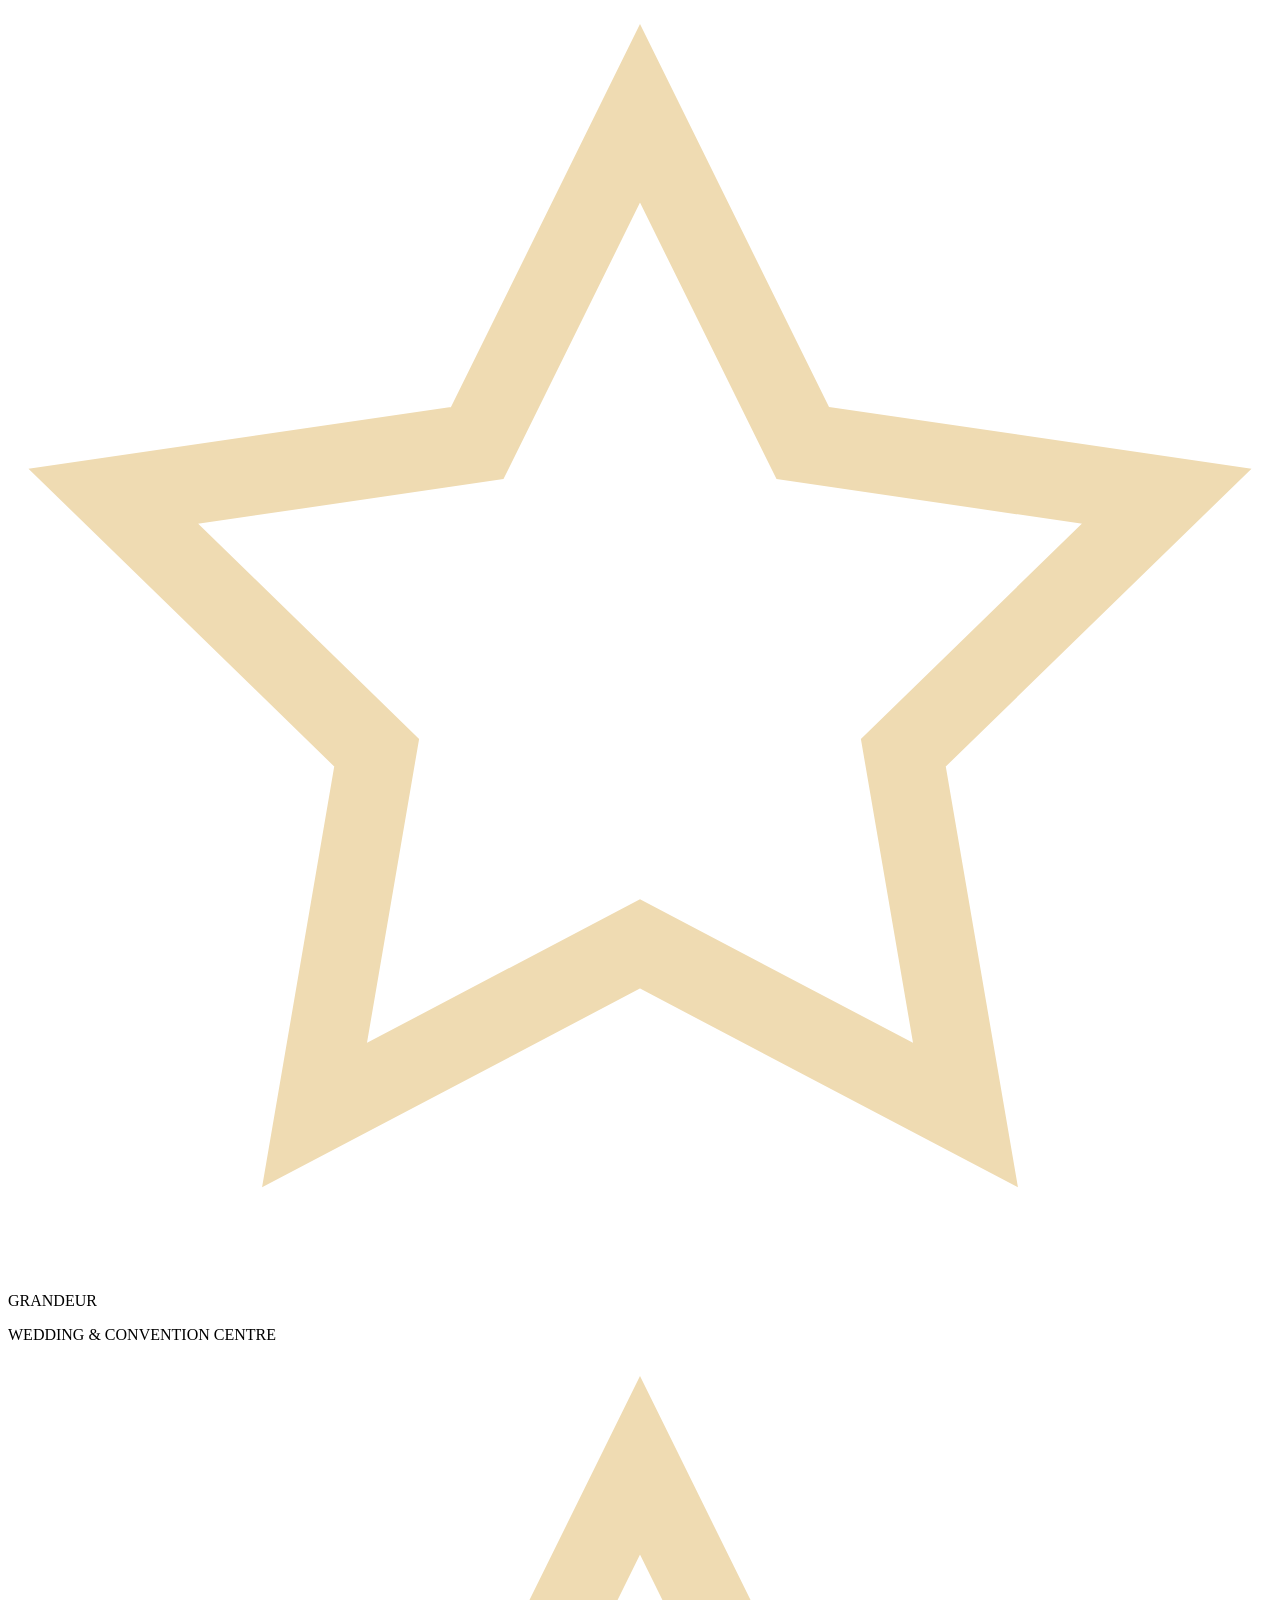
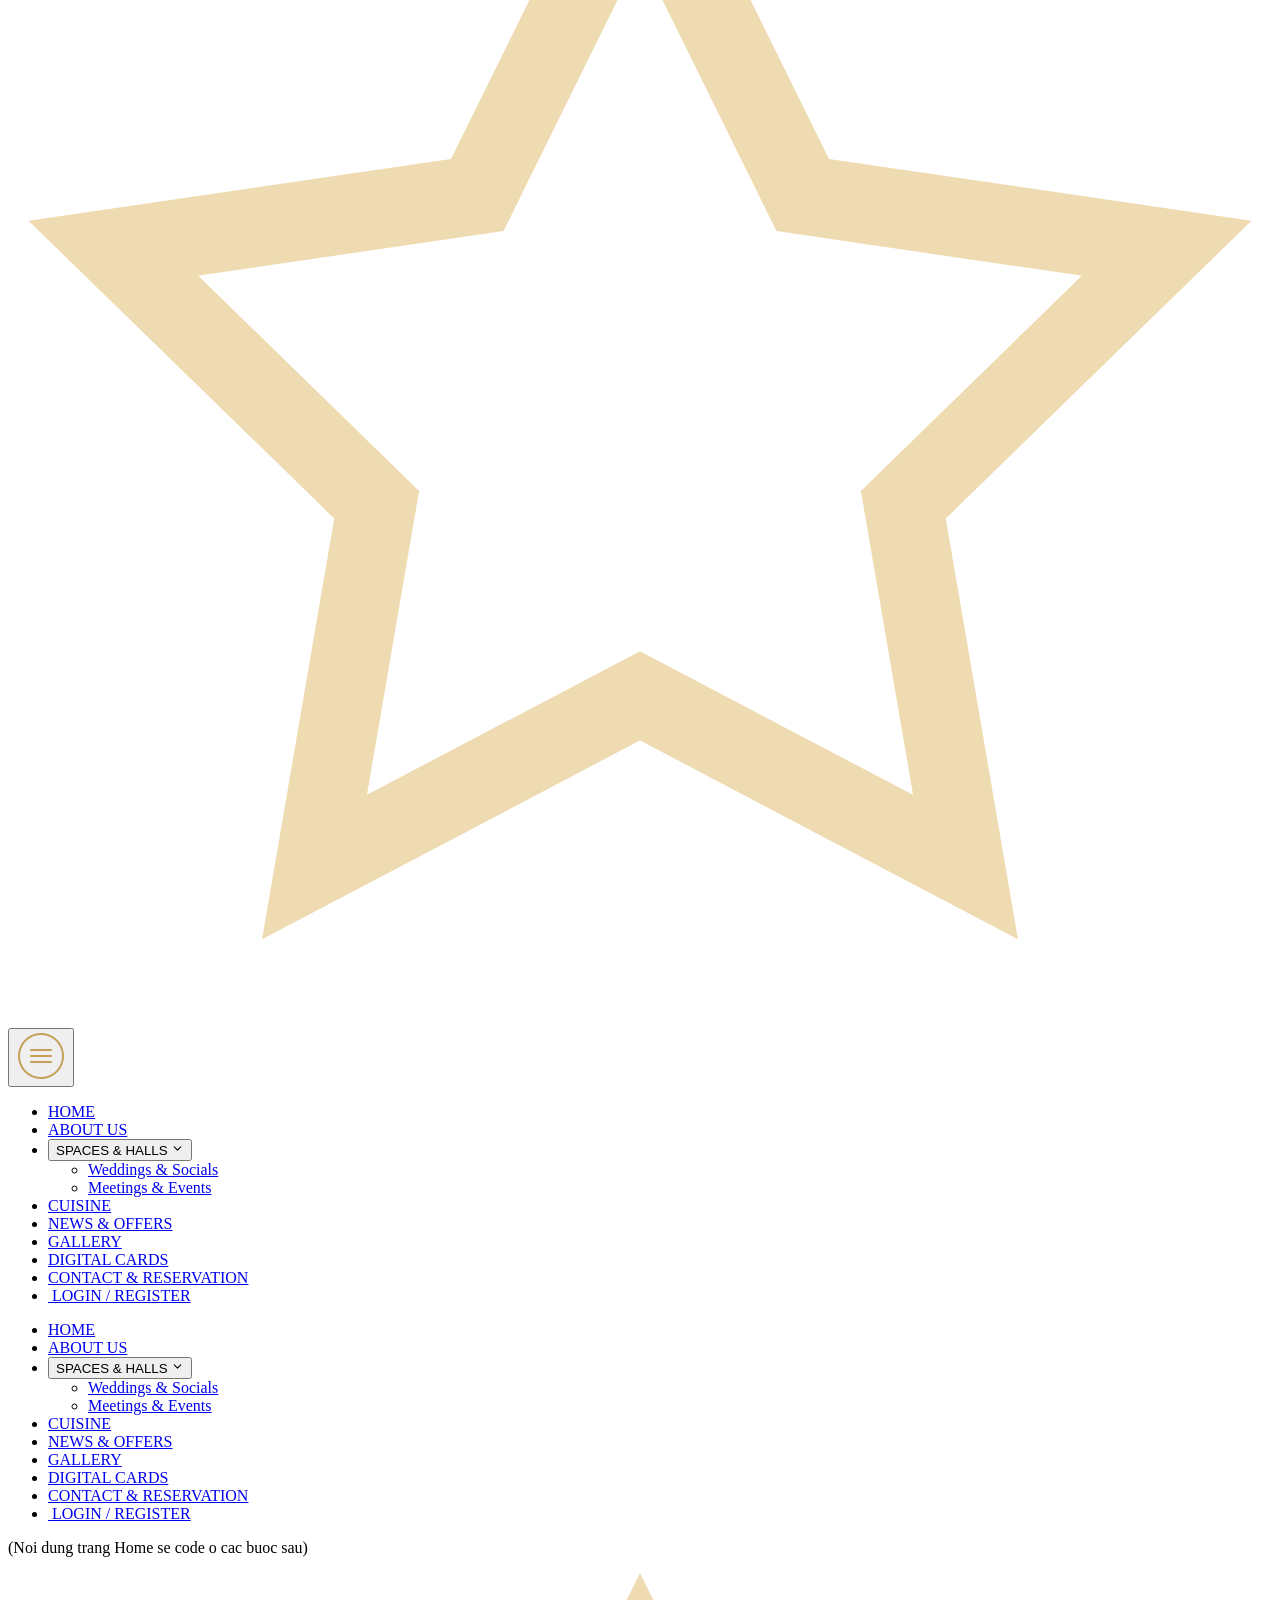
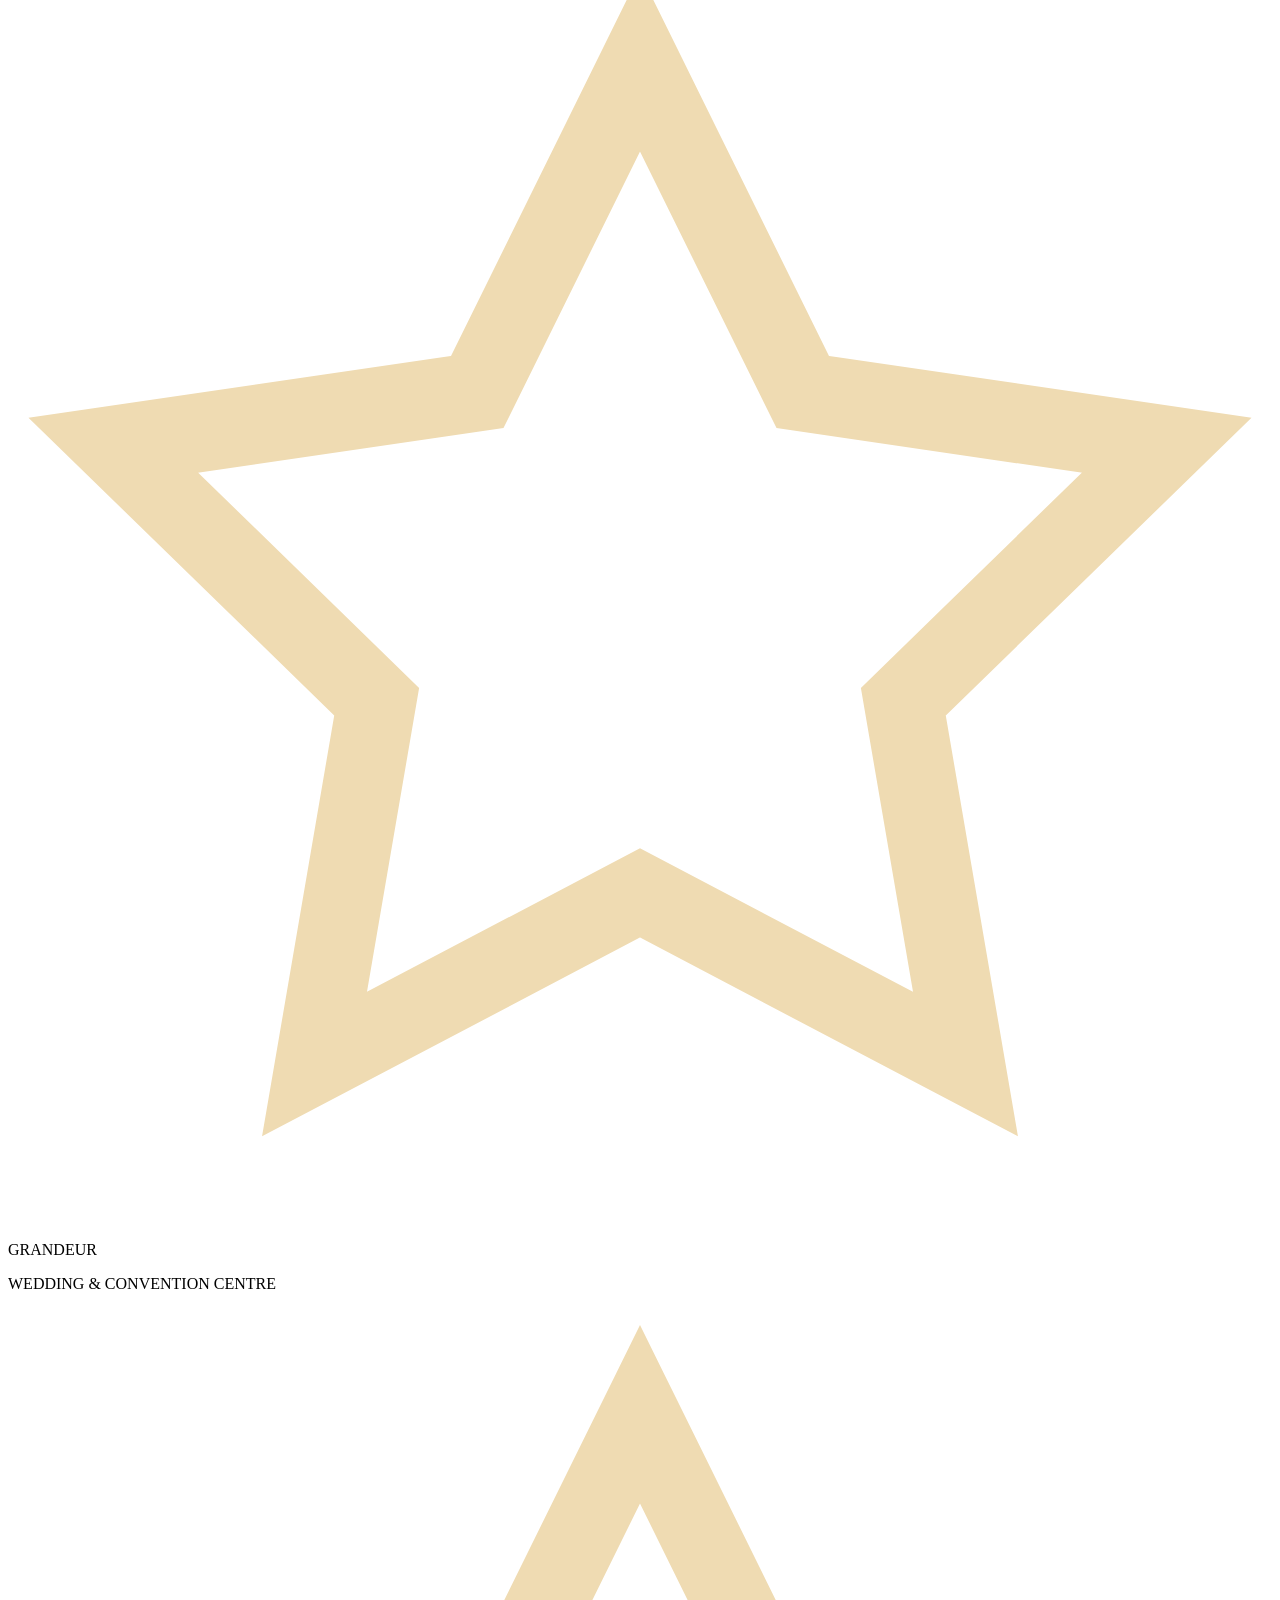
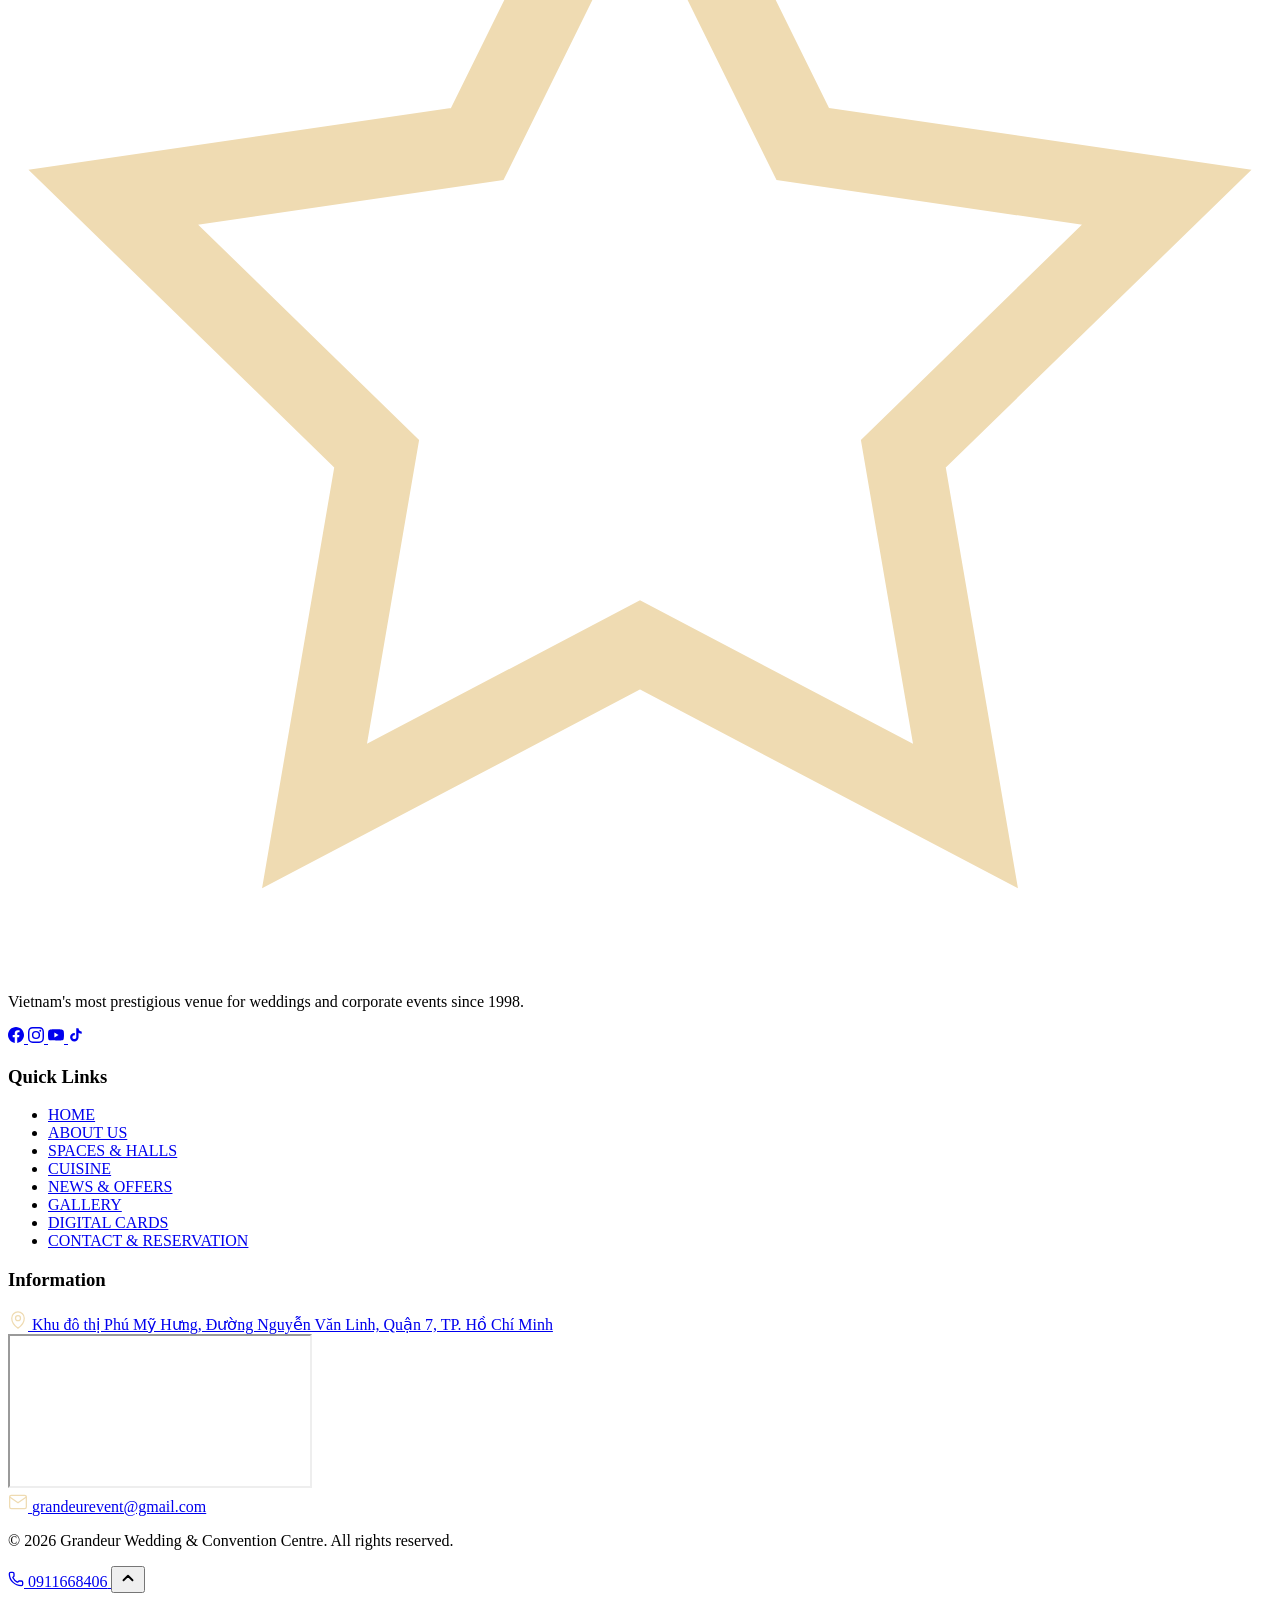
==== commit 9fa00ea6: "Complete header and footer design" ====
--- a/index.html
+++ b/index.html
@@ -1,344 +1,301 @@
-<!doctype html>
-<html lang="en">
-  <head>
-    <meta charset="utf-8" />
-    <meta name="viewport" content="width=device-width, initial-scale=1" />
-    <title>Grandeur Wedding &amp; Convention Centre</title>
-    <meta name="description" content="Grandeur Wedding & Convention Centre, Vietnam's prestigious venue for weddings and corporate events since 1998." />
-    <script src="https://cdn.jsdelivr.net/npm/@tailwindcss/browser@4"></script>
-
-    <link rel="stylesheet" href="globals.css" />
-    <link rel="stylesheet" href="css/home.css" />
-  </head>
-  <body>
-    <div class="digital-wedding">
-      <div class="app">
-        <main class="">
-          <section class="section" aria-labelledby="hero-title">
-            <div class="container" aria-hidden="true"></div>
-            <div class="container-2 landing">
-              <div class="paragraph-margin">
-                <p class="text-wrapper">EST. 1998 · HO CHI MINH CITY</p>
-              </div>
-              <div class="heading">
-                <h1 id="hero-title" class="where-extraordinary">
-                  <span class="span">Where Extraordinary<br /></span>
-                  <span class="text-wrapper-2">Memories Are Made</span>
-                </h1>
-              </div>
-              <div class="container-3" aria-hidden="true">
-                <div class="text"></div>
-                <div class="div-wrapper">
-                  <div class="text-wrapper-3">✦</div>
-                </div>
-                <div class="text-2"></div>
-              </div>
-              <div class="vietnam-s-most-wrapper">
-                <p class="vietnam-s-most">Vietnam's most prestigious wedding and convention centre — 21 magnificent halls across 12,675 m² of pure grandeur.</p>
-              </div>
-              <div class="container-4">
-                <button class="button" type="button" aria-label="Explore our halls">
-                  <span class="explore-our-halls">EXPLORE OUR HALLS</span>
-                </button>
-                <button class="digital-cards-wrapper" type="button" aria-label="Explore digital cards">
-                  <span class="digital-cards">DIGITAL CARDS</span>
-                </button>
-              </div>
-            </div>
-          </section>
-          <section class="container-wrapper" aria-label="Grandeur at a glance">
-            <div class="container-5">
-              <div class="container-6">
-                <article class="container-7">
-                  <div class="div-wrapper-2">
-                    <div class="text-wrapper-4">21</div>
-                  </div>
-                  <div class="paragraph">
-                    <div class="text-wrapper-5">Magnificent Halls</div>
-                  </div>
-                  <div class="paragraph-2">
-                    <div class="text-wrapper-6">ACROSS 3 BUILDINGS</div>
-                  </div>
-                </article>
-                <article class="container-7">
-                  <div class="div-wrapper-2">
-                    <div class="text-wrapper-4">12,675</div>
-                  </div>
-                  <div class="paragraph">
-                    <div class="text-wrapper-5">m² Total Area</div>
-                  </div>
-                  <div class="paragraph-2">
-                    <div class="text-wrapper-6">OF LUXURIOUS SPACE</div>
-                  </div>
-                </article>
-                <article class="container-7">
-                  <div class="div-wrapper-2">
-                    <div class="text-wrapper-4">22,000+</div>
-                  </div>
-                  <div class="paragraph">
-                    <div class="text-wrapper-5">Weddings Celebrated</div>
-                  </div>
-                  <div class="paragraph-2">
-                    <div class="text-wrapper-6">SINCE ESTABLISHMENT</div>
-                  </div>
-                </article>
-                <article class="container-7">
-                  <div class="div-wrapper-2">
-                    <div class="text-wrapper-4">7,268+</div>
-                  </div>
-                  <div class="paragraph-3">
-                    <div class="text-wrapper-5">Events Hosted</div>
-                  </div>
-                  <div class="conferences-galas-wrapper">
-                    <div class="text-wrapper-6">CONFERENCES &amp; GALAS</div>
-                  </div>
-                </article>
-              </div>
-            </div>
-          </section>
-          <section class="container-margin-wrapper" aria-labelledby="digital-cards-title">
-            <div class="div-wrapper-2">
-              <div class="container-11">
-                <div class="div-wrapper-2">
-                  <div class="text-wrapper">NEW FEATURE</div>
-                </div>
-                <div class="send-beautiful-wrapper">
-                  <h2 id="digital-cards-title" class="send-beautiful">
-                    <span class="text-wrapper-7">Send Beautiful </span>
-                    <span class="text-wrapper-8">Digital Invitations</span>
-                  </h2>
-                </div>
-                <div class="explore-our-curated-wrapper">
-                  <p class="explore-our-curated">Explore our curated collection of luxurious digital card templates — fully customizable and eco-friendly.</p>
-                </div>
-                <div class="button-wrapper">
-                  <button class="explore-digital-wrapper" type="button" aria-label="Explore digital cards">
-                    <span class="explore-digital">EXPLORE DIGITAL CARDS</span>
-                  </button>
-                </div>
-              </div>
-            </div>
-          </section>
-        </main>
-        <footer class="footer">
-          <div class="palace-silhouette-wrapper" aria-hidden="true">
-            <div class="palace-silhouette">
-              <!-- <img class="vector" src="assets/9f6586f1-78d0-4811-8c4d-314d261bdf4b.svg" alt="" /> -->
-            </div>
+<!DOCTYPE html>
+<html lang="vi">
+<head>
+  <meta charset="UTF-8">
+  <meta name="viewport" content="width=device-width, initial-scale=1.0">
+  <title>Grandeur Wedding &amp; Convention Centre</title>
+  <link href="https://fonts.googleapis.com/css2?family=Playfair+Display:wght@700&family=Cormorant+Garamond:ital,wght@1,400;1,500&family=Quicksand:wght@400;500&display=swap" rel="stylesheet">
+  <script src="https://cdn.tailwindcss.com"></script>
+  <script>
+    tailwind.config = {
+      theme: {
+        extend: {
+          fontFamily: {
+            playfair: ['Playfair Display', 'serif'],
+            quicksand: ['Quicksand', 'sans-serif'],
+            cormorant: ['Cormorant Garamond', 'serif'],
+          }
+        }
+      }
+    }
+  </script>
+  <style>
+    /* CSS thuan duy nhat: dinh nghia trang thai "active" cho hieu ung gach chan scaleX */
+    .nav-link.active::after { transform: scaleX(1); }
+  </style>
+</head>
+<body class="font-quicksand bg-[#0A192F]">
+
+  <!-- ================= HEADER (STICKY) ================= -->
+  <header class="sticky top-0 left-0 w-full z-50 bg-[#0A192F] text-white">
+
+    <!-- Tang 1: Logo -->
+    <div class="flex items-center justify-center gap-2 md:gap-3 px-4 py-4 md:py-5">
+      <span class="flex items-center justify-center w-7 h-7 md:w-8 md:h-8 rounded-full border border-[#EFDBB2] shrink-0">
+        <svg class="w-3 h-3 md:w-3.5 md:h-3.5" viewBox="0 0 24 24" fill="none" stroke="#EFDBB2" stroke-width="1.5">
+          <path d="M12 2L15.09 8.26L22 9.27L17 14.14L18.18 21.02L12 17.77L5.82 21.02L7 14.14L2 9.27L8.91 8.26L12 2Z"></path>
+        </svg>
+      </span>
+      <div class="flex flex-col items-center gap-1">
+        <p class="font-playfair font-bold text-base md:text-xl tracking-widest text-[#FAF3E0]">GRANDEUR</p>
+        <p class="text-[8px] md:text-[9px] tracking-[0.2em] text-[#EFDBB2]">WEDDING &amp; CONVENTION CENTRE</p>
+      </div>
+      <span class="flex items-center justify-center w-7 h-7 md:w-8 md:h-8 rounded-full border border-[#EFDBB2] shrink-0">
+        <svg class="w-3 h-3 md:w-3.5 md:h-3.5" viewBox="0 0 24 24" fill="none" stroke="#EFDBB2" stroke-width="1.5">
+          <path d="M12 2L15.09 8.26L22 9.27L17 14.14L18.18 21.02L12 17.77L5.82 21.02L7 14.14L2 9.27L8.91 8.26L12 2Z"></path>
+        </svg>
+      </span>
+    </div>
+
+    <!-- Tang 2: Navigation -->
+    <nav class="bg-[#0A192F] border-t border-[#EFDBB2]/20">
+      <div class="flex items-center justify-between px-4 py-2 md:justify-center">
+        <button id="menu-toggle" class="md:hidden text-white" aria-label="Mo menu" aria-expanded="false">
+          <img src="assets/icons8-hamburger-button-50.png" alt="" class="w-6 h-6">
+        </button>
+
+        <!-- Menu desktop -->
+        <ul class="hidden md:flex md:items-center md:gap-7 font-playfair text-xs tracking-wide">
+
+          <li><a href="#home" class="nav-link relative inline-block text-white hover:text-[#EFDBB2] transition-colors after:content-[''] after:absolute after:left-0 after:-bottom-1 after:h-[1px] after:w-full after:origin-left after:scale-x-0 after:bg-[#EFDBB2] after:transition-transform after:duration-200 after:ease-out hover:after:scale-x-100">HOME</a></li>
+          <li><a href="#about" class="nav-link relative inline-block text-white hover:text-[#EFDBB2] transition-colors after:content-[''] after:absolute after:left-0 after:-bottom-1 after:h-[1px] after:w-full after:origin-left after:scale-x-0 after:bg-[#EFDBB2] after:transition-transform after:duration-200 after:ease-out hover:after:scale-x-100">ABOUT US</a></li>
+
+          <li class="relative">
+            <button type="button" class="spaces-toggle nav-link relative inline-flex items-center gap-1 text-white hover:text-[#EFDBB2] transition-colors after:content-[''] after:absolute after:left-0 after:-bottom-1 after:h-[1px] after:w-full after:origin-left after:scale-x-0 after:bg-[#EFDBB2] after:transition-transform after:duration-200 after:ease-out hover:after:scale-x-100" aria-expanded="false">
+              SPACES &amp; HALLS
+              <svg class="spaces-chevron transition-transform" width="13" height="13" viewBox="0 0 24 24" fill="none" stroke="currentColor" stroke-width="2" stroke-linecap="round" stroke-linejoin="round">
+                <polyline points="6 9 12 15 18 9"></polyline>
+              </svg>
+            </button>
+            <ul class="spaces-submenu hidden flex-col gap-2 md:absolute md:top-full md:left-1/2 md:-translate-x-1/2 md:mt-3 md:bg-[#0f2444] md:rounded md:py-2 md:px-4 md:w-max md:z-10 md:items-center md:text-center">
+              <li class="text-center"><a href="#weddings-socials" class="text-white/80 hover:text-[#EFDBB2] normal-case text-[11px] whitespace-nowrap">Weddings &amp; Socials</a></li>
+              <li class="text-center"><a href="#meetings-events" class="text-white/80 hover:text-[#EFDBB2] normal-case text-[11px] whitespace-nowrap">Meetings &amp; Events</a></li>
+            </ul>
+          </li>
+
+          <li><a href="#cuisine" class="nav-link relative inline-block text-white hover:text-[#EFDBB2] transition-colors after:content-[''] after:absolute after:left-0 after:-bottom-1 after:h-[1px] after:w-full after:origin-left after:scale-x-0 after:bg-[#EFDBB2] after:transition-transform after:duration-200 after:ease-out hover:after:scale-x-100">CUISINE</a></li>
+          <li><a href="#news" class="nav-link relative inline-block text-white hover:text-[#EFDBB2] transition-colors after:content-[''] after:absolute after:left-0 after:-bottom-1 after:h-[1px] after:w-full after:origin-left after:scale-x-0 after:bg-[#EFDBB2] after:transition-transform after:duration-200 after:ease-out hover:after:scale-x-100">NEWS &amp; OFFERS</a></li>
+          <li><a href="#gallery" class="nav-link relative inline-block text-white hover:text-[#EFDBB2] transition-colors after:content-[''] after:absolute after:left-0 after:-bottom-1 after:h-[1px] after:w-full after:origin-left after:scale-x-0 after:bg-[#EFDBB2] after:transition-transform after:duration-200 after:ease-out hover:after:scale-x-100">GALLERY</a></li>
+          <li><a href="#digital-cards" class="nav-link relative inline-block text-white hover:text-[#EFDBB2] transition-colors after:content-[''] after:absolute after:left-0 after:-bottom-1 after:h-[1px] after:w-full after:origin-left after:scale-x-0 after:bg-[#EFDBB2] after:transition-transform after:duration-200 after:ease-out hover:after:scale-x-100">DIGITAL CARDS</a></li>
+          <li><a href="#contact" class="nav-link relative inline-block text-white hover:text-[#EFDBB2] transition-colors after:content-[''] after:absolute after:left-0 after:-bottom-1 after:h-[1px] after:w-full after:origin-left after:scale-x-0 after:bg-[#EFDBB2] after:transition-transform after:duration-200 after:ease-out hover:after:scale-x-100">CONTACT &amp; RESERVATION</a></li>
+
+          <li>
+            <a href="#login" class="nav-link relative inline-flex items-center gap-1 font-playfair text-white hover:text-[#EFDBB2] transition-colors after:content-[''] after:absolute after:left-0 after:-bottom-1 after:h-[1px] after:w-full after:origin-left after:scale-x-0 after:bg-[#EFDBB2] after:transition-transform after:duration-200 after:ease-out hover:after:scale-x-100">
+              <img src="https://vaux-le-vicomte.com/wp-content/themes/vaux-le-vicomte/img/icon-user.svg" alt="" class="h-[15px] w-auto">
+              <span class="tracking-wide uppercase">LOGIN / REGISTER</span>
+            </a>
+          </li>
+        </ul>
+      </div>
+
+      <!-- Menu mobile (xo xuong) -->
+      <ul id="nav-menu-mobile" class="hidden flex-col px-4 pb-3 gap-1 font-playfair text-xs tracking-wide md:hidden">
+        <li><a href="#home" class="block py-2 text-white hover:text-[#EFDBB2]">HOME</a></li>
+        <li><a href="#about" class="block py-2 text-white hover:text-[#EFDBB2]">ABOUT US</a></li>
+
+        <li>
+          <button type="button" class="spaces-toggle flex items-center gap-1 py-2 text-white hover:text-[#EFDBB2] w-full" aria-expanded="false">
+            SPACES &amp; HALLS
+            <svg class="spaces-chevron transition-transform" width="13" height="13" viewBox="0 0 24 24" fill="none" stroke="currentColor" stroke-width="2" stroke-linecap="round" stroke-linejoin="round">
+              <polyline points="6 9 12 15 18 9"></polyline>
+            </svg>
+          </button>
+          <ul class="spaces-submenu hidden flex-col gap-1 pl-4">
+            <li><a href="#weddings-socials" class="block py-1 text-white/80 normal-case text-[11px]">Weddings &amp; Socials</a></li>
+            <li><a href="#meetings-events" class="block py-1 text-white/80 normal-case text-[11px]">Meetings &amp; Events</a></li>
+          </ul>
+        </li>
+
+        <li><a href="#cuisine" class="block py-2 text-white hover:text-[#EFDBB2]">CUISINE</a></li>
+        <li><a href="#news" class="block py-2 text-white hover:text-[#EFDBB2]">NEWS &amp; OFFERS</a></li>
+        <li><a href="#gallery" class="block py-2 text-white hover:text-[#EFDBB2]">GALLERY</a></li>
+        <li><a href="#digital-cards" class="block py-2 text-white hover:text-[#EFDBB2]">DIGITAL CARDS</a></li>
+        <li><a href="#contact" class="block py-2 text-white hover:text-[#EFDBB2]">CONTACT &amp; RESERVATION</a></li>
+        <li>
+          <a href="#login" class="flex items-center gap-1 py-2 font-playfair text-white">
+            <img src="https://vaux-le-vicomte.com/wp-content/themes/vaux-le-vicomte/img/icon-user.svg" alt="" class="h-[15px] w-auto">
+            <span class="tracking-wide uppercase">LOGIN / REGISTER</span>
+          </a>
+        </li>
+      </ul>
+    </nav>
+  </header>
+
+  <main class="min-h-[400px] bg-gray-100 flex items-center justify-center text-gray-400">
+    (Noi dung trang Home se code o cac buoc sau)
+  </main>
+
+  <!-- ================= FOOTER (3 COT) ================= -->
+  <footer class="relative bg-[#0A192F] pt-12">
+
+  <div class="absolute -top-12 md:-top-20 left-1/2 -translate-x-1/2 z-20 w-full h-12 md:h-20 flex justify-center items-start overflow-hidden pointer-events-none select-none">
+    <!-- Dùng div mang màu #0A192F làm mặt nạ theo hình lâu đài -->
+    <div class="h-24 md:h-40 w-[600px] md:w-[1000px] bg-[#0A192F] -mt-1"
+        style="-webkit-mask-image: url('assets/decor-footer.svg'); mask-image: url('assets/decor-footer.svg'); -webkit-mask-size: contain; mask-size: contain; -webkit-mask-repeat: no-repeat; mask-repeat: no-repeat; -webkit-mask-position: top center; mask-position: top center;">
+    </div>
+  </div>
+
+    <div class="flex flex-col items-center md:items-start md:grid md:grid-cols-3 gap-10 md:gap-12 px-6 md:px-10 pt-4 pb-8 max-w-6xl mx-auto text-center md:text-left relative z-10">
+
+      <!-- Cot 1: Brand -->
+      <div class="flex flex-col items-center gap-4">
+        <div class="flex items-center gap-2">
+          <span class="flex items-center justify-center w-7 h-7 rounded-full border border-[#EFDBB2] shrink-0">
+            <svg class="w-3 h-3" viewBox="0 0 24 24" fill="none" stroke="#EFDBB2" stroke-width="1.5">
+              <path d="M12 2L15.09 8.26L22 9.27L17 14.14L18.18 21.02L12 17.77L5.82 21.02L7 14.14L2 9.27L8.91 8.26L12 2Z"></path>
+            </svg>
+          </span>
+          <div class="flex flex-col items-center">
+            <p class="font-playfair font-bold text-lg text-[#FAF3E0] tracking-widest">GRANDEUR</p>
+            <p class="text-[8px] tracking-[0.2em] text-[#EFDBB2]">WEDDING &amp; CONVENTION CENTRE</p>
           </div>
-          <div class="container-margin">
-            <div class="container-12">
-              <div class="container-13">
-                <div class="container-14">
-                  <section class="container-15" aria-label="Grandeur Wedding and Convention Centre">
-                    <div class="container-16">
-                      <div class="icon-wrapper" aria-hidden="true">
-                        <div class="icon">
-                          <img class="img" src="../assets/vector.svg" alt="" />
-                        </div>
-                      </div>
-                      <div class="container-17">
-                        <div class="div">
-                          <div class="text-wrapper-9">GRANDEUR</div>
-                        </div>
-                        <div class="div">
-                          <div class="wedding-convention">Wedding &amp; Convention Centre</div>
-                        </div>
-                      </div>
-                    </div>
-                    <div class="paragraph-margin-2">
-                      <p class="p">Vietnam's most prestigious venue for weddings and corporate events since 1998.</p>
-                    </div>
-                    <img class="container-18" src="../assets/container.svg" alt="" aria-hidden="true" />
-                  </section>
-                  <nav class="container-19" aria-labelledby="spaces-heading">
-                    <div class="div">
-                      <h2 id="spaces-heading" class="text-wrapper-10">OUR SPACES</h2>
-                    </div>
-                    <div class="container-20">
-                      <a class="link" href="#grand-imperial-hall">
-                        <span class="text-wrapper-11">Grand Imperial Hall</span>
-                        <span class="text-3" aria-hidden="true"></span>
-                      </a>
-                      <a class="link" href="#crystal-ballroom">
-                        <span class="text-wrapper-11">Crystal Ballroom</span>
-                        <span class="text-3" aria-hidden="true"></span>
-                      </a>
-                      <a class="link" href="#royal-garden-hall">
-                        <span class="text-wrapper-11">Royal Garden Hall</span>
-                        <span class="text-3" aria-hidden="true"></span>
-                      </a>
-                      <a class="link" href="#sapphire-terrace">
-                        <span class="text-wrapper-11">Sapphire Terrace</span>
-                        <span class="text-3" aria-hidden="true"></span>
-                      </a>
-                      <a class="link" href="#empress-pavilion">
-                        <span class="text-wrapper-11">Empress Pavilion</span>
-                        <span class="text-3" aria-hidden="true"></span>
-                      </a>
-                      <a class="link" href="#diamond-suite">
-                        <span class="text-wrapper-11">Diamond Suite</span>
-                        <span class="text-3" aria-hidden="true"></span>
-                      </a>
-                    </div>
-                  </nav>
-                  <nav class="container-21" aria-labelledby="services-heading">
-                    <div class="div">
-                      <h2 id="services-heading" class="text-wrapper-10">SERVICES</h2>
-                    </div>
-                    <div class="container-20">
-                      <a class="link" href="#wedding-planning">
-                        <span class="text-wrapper-11">Wedding Planning</span>
-                        <span class="text-3" aria-hidden="true"></span>
-                      </a>
-                      <a class="link" href="#corporate-events">
-                        <span class="text-wrapper-11">Corporate Events</span>
-                        <span class="text-3" aria-hidden="true"></span>
-                      </a>
-                      <a class="link" href="#catering-cuisine">
-                        <span class="text-wrapper-11">Catering &amp; Cuisine</span>
-                        <span class="text-3" aria-hidden="true"></span>
-                      </a>
-                      <a class="link" href="#floral-design">
-                        <span class="text-wrapper-11">Floral Design</span>
-                        <span class="text-3" aria-hidden="true"></span>
-                      </a>
-                      <a class="link" href="#av-production">
-                        <span class="text-wrapper-11">AV Production</span>
-                        <span class="text-3" aria-hidden="true"></span>
-                      </a>
-                      <a class="link" href="#digital-invitations">
-                        <span class="text-wrapper-11">Digital Invitations</span>
-                        <span class="text-3" aria-hidden="true"></span>
-                      </a>
-                    </div>
-                  </nav>
-                  <nav class="container-22" aria-labelledby="quick-links-heading">
-                    <div class="div">
-                      <h2 id="quick-links-heading" class="text-wrapper-10">QUICK LINKS</h2>
-                    </div>
-                    <div class="container-20">
-                      <a href="#about-us">
-                        <span class="text-wrapper-11">About Us</span>
-                        <span class="text-3" aria-hidden="true"></span>
-                      </a>
-                      <a href="#news-offers">
-                        <span class="text-wrapper-11">News &amp; Offers</span>
-                        <span class="text-3" aria-hidden="true"></span>
-                      </a>
-                      <a href="#photo-gallery">
-                        <span class="text-wrapper-11">Photo Gallery</span>
-                        <span class="text-3" aria-hidden="true"></span>
-                      </a>
-                      <a href="#digital-cards">
-                        <span class="text-wrapper-11">Digital Cards</span>
-                        <span class="text-3" aria-hidden="true"></span>
-                      </a>
-                      <a href="#testimonials">
-                        <span class="text-wrapper-11">Testimonials</span>
-                        <span class="text-3" aria-hidden="true"></span>
-                      </a>
-                      <a href="#contact-us">
-                        <span class="text-wrapper-11">Contact Us</span>
-                        <span class="text-3" aria-hidden="true"></span>
-                      </a>
-                    </div>
-                  </nav>
-                </div>
-                <div class="container-margin-2">
-                  <div class="container-23" aria-hidden="true"></div>
-                </div>
-                <div class="container-24">
-                  <div class="element-grandeur-wrapper">
-                    <p class="element-grandeur">© 2026 Grandeur Wedding &amp; Convention Centre. All rights reserved.</p>
-                  </div>
-                  <nav class="container-25" aria-label="Legal">
-                    <a class="link-2" href="#privacy-policy">
-                      <span class="text-wrapper-12">Privacy Policy</span>
-                    </a>
-                    <a class="link-2" href="#terms-of-service">
-                      <span class="text-wrapper-12">Terms of Service</span>
-                    </a>
-                    <a class="link-2" href="#cookie-policy">
-                      <span class="text-wrapper-12">Cookie Policy</span>
-                    </a>
-                  </nav>
-                </div>
-              </div>
-            </div>
-          </div>
-        </footer>
-      </div>
-      <header class="header">
-        <div class="container-26">
-          <div class="container-27" aria-label="Grandeur Wedding and Convention Centre">
-            <div class="container-28" aria-hidden="true">
-              <div class="vector-wrapper">
-                <img class="img" src="../assets/image.svg" alt="" />
-              </div>
-            </div>
-            <div class="container-29">
-              <div class="div-wrapper-2">
-                <div class="text-wrapper-13">GRANDEUR</div>
-              </div>
-              <div class="wedding-convention-wrapper">
-                <div class="wedding-convention-2">WEDDING &amp; CONVENTION CENTRE</div>
-              </div>
-            </div>
-            <div class="container-28" aria-hidden="true">
-              <div class="vector-wrapper">
-                <img class="img" src="../assets/vector-2.svg" alt="" />
-              </div>
-            </div>
-          </div>
+          <span class="flex items-center justify-center w-7 h-7 rounded-full border border-[#EFDBB2] shrink-0">
+            <svg class="w-3 h-3" viewBox="0 0 24 24" fill="none" stroke="#EFDBB2" stroke-width="1.5">
+              <path d="M12 2L15.09 8.26L22 9.27L17 14.14L18.18 21.02L12 17.77L5.82 21.02L7 14.14L2 9.27L8.91 8.26L12 2Z"></path>
+            </svg>
+          </span>
         </div>
-        <nav class="container-30" aria-label="Primary navigation">
-            <div id="burger-nav">
-                <img src="./assets/icons8-hamburger-button-50.png"  alt="alt-menu">
-            </div>
-          <div id="long-nav" class="container-31">
-            <a href="#home" aria-current="page">
-              <span class="text-wrapper-14">HOME</span>
-              <span class="text-4" aria-hidden="true"></span>
-            </a>
-            <a href="#about-us">
-              <span class="text-wrapper-14">ABOUT US</span>
-              <span class="text-4" aria-hidden="true"></span>
-            </a>
-            <a href="#spaces-halls">
-              <span class="text-wrapper-14">SPACES &amp; HALLS</span>
-              <span class="chev-down" aria-hidden="true">
-                <img class="vector-2" src="../assets/vector-3.svg" alt="" />
-              </span>
-              <span class="text-4" aria-hidden="true"></span>
-            </a>
-            <a href="#cuisine">
-              <span class="text-wrapper-14">CUISINE</span>
-              <span class="text-4" aria-hidden="true"></span>
-            </a>
-            <a href="#news-offers">
-              <span class="text-wrapper-14">NEWS &amp; OFFERS</span>
-              <span class="text-4" aria-hidden="true"></span>
-            </a>
-            <a href="#gallery">
-              <span class="text-wrapper-14">GALLERY</span>
-              <span class="text-4" aria-hidden="true"></span>
-            </a>
-            <a href="#digital-cards">
-              <span class="text-wrapper-14">DIGITAL CARDS</span>
-              <span class="text-4" aria-hidden="true"></span>
-            </a>
-            <a href="#contact-reservation">
-              <span class="text-wrapper-14">CONTACT &amp; RESERVATION</span>
-              <span class="text-4" aria-hidden="true"></span>
-            </a>
-            <button class="book-now-wrapper" type="button" aria-label="Book your event now">
-              <span class="book-now">BOOK NOW</span>
-            </button>
-          </div>
-        </nav>
-      </header>
+
+        <p class="italic font-cormorant text-white text-[15px] max-w-[240px] text-center">
+          Vietnam's most prestigious venue for weddings and corporate events since 1998.
+        </p>
+
+        <div class="flex justify-center gap-3">
+          <a href="https://facebook.com" target="_blank" rel="noopener" class="w-8 h-8 rounded-full border border-[#EFDBB2] text-[#EFDBB2] flex items-center justify-center hover:bg-[#EFDBB2] hover:text-[#0A192F] transition-colors">
+            <svg width="16" height="16" viewBox="0 0 24 24" fill="currentColor"><path d="M24 12.073c0-6.627-5.373-12-12-12s-12 5.373-12 12c0 5.99 4.388 10.954 10.125 11.854v-8.385H7.078v-3.47h3.047V9.43c0-3.007 1.792-4.669 4.533-4.669 1.312 0 2.686.235 2.686.235v2.953H15.83c-1.491 0-1.956.925-1.956 1.874v2.25h3.328l-.532 3.47h-2.796v8.385C19.612 23.027 24 18.062 24 12.073z"></path></svg>
+          </a>
+          <a href="https://instagram.com" target="_blank" rel="noopener" class="w-8 h-8 rounded-full border border-[#EFDBB2] text-[#EFDBB2] flex items-center justify-center hover:bg-[#EFDBB2] hover:text-[#0A192F] transition-colors">
+            <svg width="16" height="16" viewBox="0 0 24 24" fill="currentColor"><path d="M12 2.163c3.204 0 3.584.012 4.85.07 3.252.148 4.771 1.691 4.919 4.919.058 1.265.069 1.645.069 4.849 0 3.205-.012 3.584-.069 4.849-.149 3.225-1.664 4.771-4.919 4.919-1.266.058-1.644.07-4.85.07-3.204 0-3.584-.012-4.849-.07-3.26-.149-4.771-1.699-4.919-4.92-.058-1.265-.07-1.644-.07-4.849 0-3.204.013-3.583.07-4.849.149-3.227 1.664-4.771 4.919-4.919 1.266-.057 1.645-.069 4.849-.069zM12 0C8.741 0 8.333.014 7.053.072 2.695.272.273 2.69.073 7.052.014 8.333 0 8.741 0 12c0 3.259.014 3.668.072 4.948.2 4.358 2.618 6.78 6.98 6.98C8.333 23.986 8.741 24 12 24c3.259 0 3.668-.014 4.948-.072 4.354-.2 6.782-2.618 6.979-6.98.059-1.28.073-1.689.073-4.948 0-3.259-.014-3.667-.072-4.947-.196-4.354-2.617-6.78-6.979-6.98C15.668.014 15.259 0 12 0zm0 5.838a6.162 6.162 0 1 0 0 12.324 6.162 6.162 0 0 0 0-12.324zM12 16a4 4 0 1 1 0-8 4 4 0 0 1 0 8zm6.406-11.845a1.44 1.44 0 1 0 0 2.881 1.44 1.44 0 0 0 0-2.881z"></path></svg>
+          </a>
+          <a href="https://youtube.com" target="_blank" rel="noopener" class="w-8 h-8 rounded-full border border-[#EFDBB2] text-[#EFDBB2] flex items-center justify-center hover:bg-[#EFDBB2] hover:text-[#0A192F] transition-colors">
+            <svg width="16" height="16" viewBox="0 0 24 24" fill="currentColor"><path d="M23.498 6.186a3.016 3.016 0 0 0-2.122-2.136C19.505 3.545 12 3.545 12 3.545s-7.505 0-9.377.505A3.017 3.017 0 0 0 .502 6.186C0 8.07 0 12 0 12s0 3.93.502 5.814a3.016 3.016 0 0 0 2.122 2.136c1.871.505 9.376.505 9.376.505s7.505 0 9.377-.505a3.015 3.015 0 0 0 2.122-2.136C24 15.93 24 12 24 12s0-3.93-.502-5.814zM9.545 15.568V8.432L15.818 12l-6.273 3.568z"></path></svg>
+          </a>
+          <a href="https://tiktok.com" target="_blank" rel="noopener" class="w-8 h-8 rounded-full border border-[#EFDBB2] text-[#EFDBB2] flex items-center justify-center hover:bg-[#EFDBB2] hover:text-[#0A192F] transition-colors">
+            <svg width="16" height="16" viewBox="0 0 24 24" fill="currentColor"><path d="M19.59 6.69a4.83 4.83 0 0 1-3.77-4.25V2h-3.45v13.67a2.89 2.89 0 0 1-2.88 2.5 2.89 2.89 0 0 1-2.89-2.89 2.89 2.89 0 0 1 2.89-2.89c.28 0 .54.04.79.1V9.01a6.27 6.27 0 0 0-.79-.05 6.34 6.34 0 0 0-6.34 6.34 6.34 6.34 0 0 0 6.34 6.34 6.34 6.34 0 0 0 6.33-6.34V8.69a8.18 8.18 0 0 0 4.77 1.52V6.77a4.85 4.85 0 0 1-1-.08z"></path></svg>
+          </a>
+        </div>
+      </div>
+
+      <!-- Cot 2: Quick Links -->
+      <div class="flex flex-col items-center md:items-start gap-3">
+        <h3 class="font-playfair text-[#EFDBB2] text-sm tracking-widest uppercase mb-1">Quick Links</h3>
+        <ul class="flex flex-col items-center md:items-start gap-2 text-[#EFDBB3B2] text-xs">
+          <li><a href="#home" class="hover:text-[#EFDBB2] transition-colors">HOME</a></li>
+          <li><a href="#about" class="hover:text-[#EFDBB2] transition-colors">ABOUT US</a></li>
+          <li><a href="#spaces" class="hover:text-[#EFDBB2] transition-colors">SPACES &amp; HALLS</a></li>
+          <li><a href="#cuisine" class="hover:text-[#EFDBB2] transition-colors">CUISINE</a></li>
+          <li><a href="#news" class="hover:text-[#EFDBB2] transition-colors">NEWS &amp; OFFERS</a></li>
+          <li><a href="#gallery" class="hover:text-[#EFDBB2] transition-colors">GALLERY</a></li>
+          <li><a href="#digital-cards" class="hover:text-[#EFDBB2] transition-colors">DIGITAL CARDS</a></li>
+          <li><a href="#contact" class="hover:text-[#EFDBB2] transition-colors">CONTACT &amp; RESERVATION</a></li>
+        </ul>
+      </div>
+
+      <!-- Cot 3: Information -->
+      <div class="flex flex-col items-center md:items-start gap-3">
+        <h3 class="font-playfair text-[#EFDBB2] text-sm tracking-widest uppercase mb-1">Information</h3>
+
+        <a href="https://www.google.com/maps/search/?api=1&query=Ph%C3%BA+M%E1%BB%B9+H%C6%B0ng%2C+%C4%90%C6%B0%E1%BB%9Dng+Nguy%E1%BB%85n+V%C4%83n+Linh%2C+Qu%E1%BA%ADn+7%2C+TP.+H%E1%BB%93+Ch%C3%AD+Minh" target="_blank" rel="noopener" class="flex items-start gap-2 text-[#EFDBB3B2] hover:text-[#EFDBB2] transition-colors text-xs text-left max-w-[240px]">
+          <svg width="20" height="20" viewBox="0 0 24 24" fill="none" class="shrink-0">
+            <path d="M12 12.75C13.6569 12.75 15 11.4069 15 9.75C15 8.09315 13.6569 6.75 12 6.75C10.3431 6.75 9 8.09315 9 9.75C9 11.4069 10.3431 12.75 12 12.75Z" stroke="#EFDBB2" stroke-width="1.5" stroke-linecap="round" stroke-linejoin="round"></path>
+            <path d="M19.5 9.75C19.5 16.5 12 21.75 12 21.75C12 21.75 4.5 16.5 4.5 9.75C4.5 7.76088 5.29018 5.85322 6.6967 4.4467C8.10322 3.04018 10.0109 2.25 12 2.25C13.9891 2.25 15.8968 3.04018 17.3033 4.4467C18.7098 5.85322 19.5 7.76088 19.5 9.75V9.75Z" stroke="#EFDBB2" stroke-width="1.5" stroke-linecap="round" stroke-linejoin="round"></path>
+          </svg>
+          <span>Khu đô thị Phú Mỹ Hưng, Đường Nguyễn Văn Linh, Quận 7, TP. Hồ Chí Minh</span>
+        </a>
+
+        <div class="w-full max-w-[240px] rounded overflow-hidden border border-[#EFDBB2]/30">
+          <iframe src="https://www.google.com/maps?q=Ph%C3%BA+M%E1%BB%B9+H%C6%B0ng,+Qu%E1%BA%ADn+7,+H%E1%BB%93+Ch%C3%AD+Minh&output=embed" class="w-full h-32 border-0" loading="lazy"></iframe>
+        </div>
+
+        <a href="mailto:grandeurevent@gmail.com" class="flex items-center gap-2 text-[#EFDBB3B2] hover:text-[#EFDBB2] transition-colors text-xs">
+          <svg width="20" height="20" viewBox="0 0 24 24" fill="none" stroke="#EFDBB2" stroke-width="1.5" stroke-linecap="round" stroke-linejoin="round">
+            <path d="M4 4h16c1.1 0 2 .9 2 2v12c0 1.1-.9 2-2 2H4c-1.1 0-2-.9-2-2V6c0-1.1.9-2 2-2z"></path>
+            <polyline points="22,6 12,13 2,6"></polyline>
+          </svg>
+          <span>grandeurevent@gmail.com</span>
+        </a>
+      </div>
+
     </div>
-    <script src="./js/home.js" defer></script>
-  </body>
-</html>
+
+    <div class="border-t border-[#EFDBB2]/20 py-3 text-center">
+      <p class="font-quicksand text-[13px] md:text-[14px] text-[#EFDBB3B2]">&copy; 2026 Grandeur Wedding &amp; Convention Centre. All rights reserved.</p>
+    </div>
+  </footer>
+
+  <!-- ================= NUT NOI ================= -->
+  <a href="tel:0911668406"
+     class="fixed bottom-6 left-4 z-40 flex items-center gap-2 rounded-full shadow-2xl transition-all hover:-translate-y-0.5 bg-[#EFDBB2] p-[10px_18px_10px_14px]">
+    <span class="flex items-center justify-center rounded-full bg-[#0A192F] w-8 h-8 flex-shrink-0">
+      <svg xmlns="http://www.w3.org/2000/svg" width="16" height="16" viewBox="0 0 24 24" fill="none" stroke="currentColor" stroke-width="2" stroke-linecap="round" stroke-linejoin="round" class="text-[#EFDBB2]">
+        <path d="M13.832 16.568a1 1 0 0 0 1.213-.303l.355-.465A2 2 0 0 1 17 15h3a2 2 0 0 1 2 2v3a2 2 0 0 1-2 2A18 18 0 0 1 2 4a2 2 0 0 1 2-2h3a2 2 0 0 1 2 2v3a2 2 0 0 1-.8 1.6l-.468.351a1 1 0 0 0-.292 1.233 14 14 0 0 0 6.392 6.384"></path>
+      </svg>
+    </span>
+    <span class="font-semibold tracking-wider text-[13px] text-[#0A192F]">0911668406</span>
+  </a>
+
+  <button id="backToTop" aria-label="Back to top"
+          class="fixed bottom-6 right-4 z-40 w-10 h-10 rounded-full flex items-center justify-center shadow-2xl transition-all bg-[#EFDBB2] text-[#0A192F]">
+    <svg xmlns="http://www.w3.org/2000/svg" width="18" height="18" viewBox="0 0 24 24" fill="none" stroke="currentColor" stroke-width="2.5" stroke-linecap="round" stroke-linejoin="round">
+      <path d="m18 15-6-6-6 6"></path>
+    </svg>
+  </button>
+
+  <script>
+    /* 1. Bat/tat menu mobile */
+    const menuToggle = document.getElementById('menu-toggle');
+    const navMobile = document.getElementById('nav-menu-mobile');
+    menuToggle.addEventListener('click', function () {
+      navMobile.classList.toggle('hidden');
+      navMobile.classList.toggle('flex');
+      menuToggle.setAttribute('aria-expanded', !navMobile.classList.contains('hidden'));
+    });
+
+    /* 2. Cuon muot khi click link #hash */
+    document.querySelectorAll('a[href^="#"]').forEach(function (link) {
+      link.addEventListener('click', function (e) {
+        const target = document.querySelector(this.getAttribute('href'));
+        if (target) {
+          e.preventDefault();
+          target.scrollIntoView({ behavior: 'smooth' });
+        }
+      });
+    });
+
+    /* 3. Bat/tat dropdown "SPACES & HALLS" (dung chung cho ca ban desktop va mobile) */
+    document.querySelectorAll('.spaces-toggle').forEach(function (btn) {
+      btn.addEventListener('click', function () {
+        const submenu = btn.nextElementSibling;
+        const chevron = btn.querySelector('.spaces-chevron');
+        const willOpen = submenu.classList.contains('hidden');
+        submenu.classList.toggle('hidden');
+        submenu.classList.toggle('flex');
+        btn.setAttribute('aria-expanded', willOpen);
+        if (chevron) chevron.classList.toggle('rotate-180');
+      });
+    });
+
+    /* 4. Active menu theo section dang hien (chi ap dung cho Header) */
+    const sections = document.querySelectorAll('main section[id]');
+    const navLinks = document.querySelectorAll('header .nav-link');
+    if (sections.length > 0) {
+      const observer = new IntersectionObserver(function (entries) {
+        entries.forEach(function (entry) {
+          if (entry.isIntersecting) {
+            navLinks.forEach(function (link) { link.classList.remove('active'); });
+            const match = document.querySelector('header .nav-link[href="#' + entry.target.id + '"]');
+            if (match) match.classList.add('active');
+          }
+        });
+      }, { threshold: 0.5 });
+      sections.forEach(function (s) { observer.observe(s); });
+    }
+
+    /* 5. Nut Back to top */
+    document.getElementById('backToTop').addEventListener('click', function () {
+      window.scrollTo({ top: 0, behavior: 'smooth' });
+    });
+  </script>
+
+</body>
+</html>
